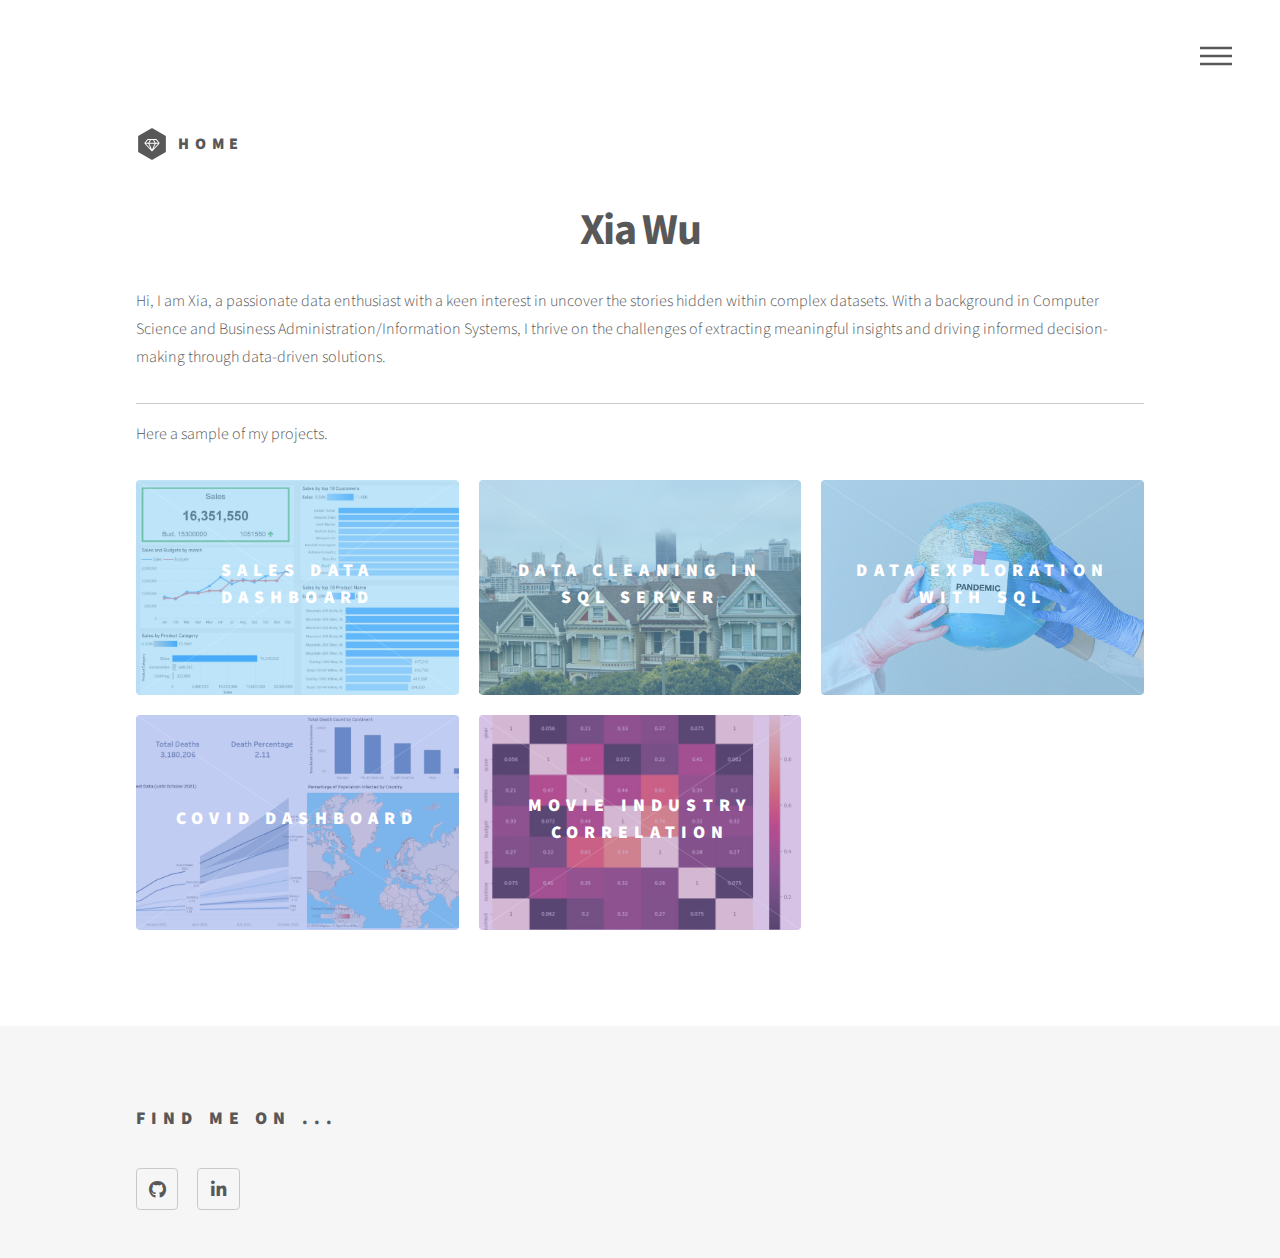
==== index.html @ 7de1173f "Add files via upload" ====
<!DOCTYPE HTML>
<!--
	Phantom by HTML5 UP
	html5up.net | @ajlkn
	Free for personal and commercial use under the CCA 3.0 license (html5up.net/license)
-->
<html>
	<head>
		<title>Xia Wu Portfolio</title>
		<meta charset="utf-8" />
		<meta name="viewport" content="width=device-width, initial-scale=1, user-scalable=no" />
		<link rel="stylesheet" href="assets/css/main.css" />
		<noscript><link rel="stylesheet" href="assets/css/noscript.css" /></noscript>
	</head>
	<body class="is-preload">
		<!-- Wrapper -->
			<div id="wrapper">

				<!-- Header -->
					<header id="header">
						<div class="inner">

							<!-- Logo -->
								<a href="index.html" class="logo">
									<span class="symbol"><img src="images/logo.svg" alt="" /></span><span class="title">Home</span>
								</a>

							<!-- Nav -->
								<nav>
									<ul>
										<li><a href="#menu">Menu</a></li>
									</ul>
								</nav>

						</div>
					</header>

				<!-- Menu -->
					<nav id="menu">
						<h2>Menu</h2>
						<ul>
							<li><a href="index.html">Home</a></li>
							<li><a href="index.html#projects">Portfolio</a></li>
							<li><a href="index.html#footer">Find Me On</a></li>
							<!-- <li><a href="generic.html">Consequat dolor</a></li> -->
							<!-- <li><a href="elements.html">Elements</a></li> -->
						</ul>
					</nav>

				<!-- Main -->
					<div id="main">
						<!-- One -->
						
						<div class="inner">
							<header>
								<style>
								h1 {text-align: center;}
								</style>
								<h1>Xia Wu<br />
								</h1>
								<p>Hi, I am Xia, a passionate data enthusiast with a keen interest in uncover the stories hidden within complex datasets. With a background in Computer Science and Business Administration/Information Systems,  I thrive on the challenges of extracting meaningful insights and driving informed decision-making through data-driven solutions.  </p>
								<hr />
								<p>Here a sample of my projects.</p>
							</header>

							<section id="projects" class="tiles">
								<article class="style2">
									<span class="image">
										<img src="images/sales_dashboard.jpg" alt="" />
									</span>
									<a href="sales_dashboard.html">
										<h2>Sales Data Dashboard</h2>
										<div class="content">
											<p>A sales report, generated using Power BI, provides an overview of sales trends and offers detailed insights into customer and product data.</p>
										</div>
									</a>
								</article>
								<article class="style2">
									<span class="image">
										<img src="images/housing_project.jpg" alt="" />
									</span>
									<a href="https://github.com/wu-wx/PortfolioProjects/blob/4227c22efded23e96f3dbc20e68f4c649e2e8b66/NashvilleHousing_Datacleaning.sql" target="_blank">
										<h2>Data cleaning in SQL Server</h2>
										<div class="content">
											<p>The real estate dataset were cleaned and transformed for further analysis.</p>
										</div>
									</a>
								</article>
								<article class="style2">
									<span class="image">
										<img src="images/covid_data.jpg" alt="" />
									</span>
									<a href="https://github.com/wu-wx/PortfolioProjects/blob/fef6770fe260e925380fd2c5bb869aa5deb1de90/CovidQuery.sql" target="_blank">
										<h2>Data exploration with SQL</h2>
										<div class="content">
											<p>Exploring COVID-19 data sourced from OurWorldInData.org using SQL Server</p>
										</div>
									</a>
								</article>
								<article class="style6">
									<span class="image">
										<img src="images/covid dashboard.jpg" alt="" />
									</span>
									<a href="https://public.tableau.com/shared/WCWQ4P36W?:display_count=n&:origin=viz_share_link" target="_blank">
										<h2>Covid Dashboard</h2>
										<div class="content">
											<p>The COVID-19 dashboard created in Tableau offers comprehensive global and country-specific information on the pandemic.</p>
										</div>
									</a>
								</article>
								<article class="style5">
									<span class="image">
										<img src="images/movie_analysis.jpg" alt="" />
									</span>
									<a href="https://github.com/wu-wx/PortfolioProjects/blob/fef6770fe260e925380fd2c5bb869aa5deb1de90/Movie%20Industry%20Correlation.ipynb" target="_blank">
										<h2>Movie Industry Correlation</h2>
										<div class="content">
											<p>Python was used to analyze movie data and determine the factors that have the greatest impact on gross revenue.</p>
										</div>
									</a>
								</article>
								<!-- <article class="style6">
									<span class="image">
										<img src="images/pic06.jpg" alt="" />
									</span>
									<a href="generic.html">
										<h2>Veroeros</h2>
										<div class="content">
											<p>Sed nisl arcu euismod sit amet nisi lorem etiam dolor veroeros et feugiat.</p>
										</div>
									</a>
								</article> -->
								<!-- <article class="style2">
									<span class="image">
										<img src="images/pic07.jpg" alt="" />
									</span>
									<a href="generic.html">
										<h2>Ipsum</h2>
										<div class="content">
											<p>Sed nisl arcu euismod sit amet nisi lorem etiam dolor veroeros et feugiat.</p>
										</div>
									</a>
								</article>
								<article class="style3">
									<span class="image">
										<img src="images/pic08.jpg" alt="" />
									</span>
									<a href="generic.html">
										<h2>Dolor</h2>
										<div class="content">
											<p>Sed nisl arcu euismod sit amet nisi lorem etiam dolor veroeros et feugiat.</p>
										</div>
									</a>
								</article>
								<article class="style1">
									<span class="image">
										<img src="images/pic09.jpg" alt="" />
									</span>
									<a href="generic.html">
										<h2>Nullam</h2>
										<div class="content">
											<p>Sed nisl arcu euismod sit amet nisi lorem etiam dolor veroeros et feugiat.</p>
										</div>
									</a>
								</article> -->
								<!-- <article class="style5">
									<span class="image">
										<img src="images/pic10.jpg" alt="" />
									</span>
									<a href="generic.html">
										<h2>Ultricies</h2>
										<div class="content">
											<p>Sed nisl arcu euismod sit amet nisi lorem etiam dolor veroeros et feugiat.</p>
										</div>
									</a>
								</article>
								<article class="style6">
									<span class="image">
										<img src="images/pic11.jpg" alt="" />
									</span>
									<a href="generic.html">
										<h2>Dictum</h2>
										<div class="content">
											<p>Sed nisl arcu euismod sit amet nisi lorem etiam dolor veroeros et feugiat.</p>
										</div>
									</a>
								</article>
								<article class="style4">
									<span class="image">
										<img src="images/pic12.jpg" alt="" />
									</span>
									<a href="generic.html">
										<h2>Pretium</h2>
										<div class="content">
											<p>Sed nisl arcu euismod sit amet nisi lorem etiam dolor veroeros et feugiat.</p>
										</div>
									</a>
								</article> -->
							</section>
						</div>
					</div>

				<!-- Footer -->
					<footer id="footer">
						<div class="inner">
						<!-- 	<section>
								<h2>Get in touch</h2>
								<form method="post" action="#">
									<div class="fields">
										<div class="field half">
											<input type="text" name="name" id="name" placeholder="Name" />
										</div>
										<div class="field half">
											<input type="email" name="email" id="email" placeholder="Email" />
										</div>
										<div class="field">
											<textarea name="message" id="message" placeholder="Message"></textarea>
										</div>
									</div>
									<ul class="actions">
										<li><input type="submit" value="Send" class="primary" /></li>
									</ul>
								</form>
							</section> -->
							<section>
								<h2>Find me on ...</h2>
								<ul class="icons">
									<!-- <li><a href="#" class="icon brands style2 fa-twitter"><span class="label">Twitter</span></a></li>
									<li><a href="#" class="icon brands style2 fa-facebook-f"><span class="label">Facebook</span></a></li>
									<li><a href="#" class="icon brands style2 fa-instagram"><span class="label">Instagram</span></a></li>
									<li><a href="#" class="icon brands style2 fa-dribbble"><span class="label">Dribbble</span></a></li> -->
									<li><a href="https://github.com/wu-wx" target="_blank" class="icon brands style2 fa-github"><span class="label">GitHub</span></a></li>
									<li><a href="https://www.linkedin.com/in/xia-wu-xw/" target="_blank" class="icon brands style2 fa-linkedin-in"><span class="label">GitHub</span></a></li>
									<!-- <li><a href="#" class="icon brands style2 fa-500px"><span class="label">500px</span></a></li>
									<li><a href="#" class="icon solid style2 fa-phone"><span class="label">Phone</span></a></li>
									<li><a href="#" class="icon solid style2 fa-envelope"><span class="label">Email</span></a></li> -->
								</ul>
							</section>
							<!-- <ul class="copyright">
								<li>&copy; Untitled. All rights reserved</li><li>Design: <a href="http://html5up.net">HTML5 UP</a></li>
							</ul> -->
						</div>
					</footer>

			</div>

		<!-- Scripts -->
			<script src="assets/js/jquery.min.js"></script>
			<script src="assets/js/browser.min.js"></script>
			<script src="assets/js/breakpoints.min.js"></script>
			<script src="assets/js/util.js"></script>
			<script src="assets/js/main.js"></script>

	</body>
</html>
---- assets/css/main.css ----
@import url(fontawesome-all.min.css);
@import url("https://fonts.googleapis.com/css?family=Source+Sans+Pro:300,700,900");

/*
	Phantom by HTML5 UP
	html5up.net | @ajlkn
	Free for personal and commercial use under the CCA 3.0 license (html5up.net/license)
*/

html, body, div, span, applet, object,
iframe, h1, h2, h3, h4, h5, h6, p, blockquote,
pre, a, abbr, acronym, address, big, cite,
code, del, dfn, em, img, ins, kbd, q, s, samp,
small, strike, strong, sub, sup, tt, var, b,
u, i, center, dl, dt, dd, ol, ul, li, fieldset,
form, label, legend, table, caption, tbody,
tfoot, thead, tr, th, td, article, aside,
canvas, details, embed, figure, figcaption,
footer, header, hgroup, menu, nav, output, ruby,
section, summary, time, mark, audio, video {
	margin: 0;
	padding: 0;
	border: 0;
	font-size: 100%;
	font: inherit;
	vertical-align: baseline;}

article, aside, details, figcaption, figure,
footer, header, hgroup, menu, nav, section {
	display: block;}

body {
	line-height: 1;
}

ol, ul {
	list-style: none;
}

blockquote, q {
	quotes: none;
}

	blockquote:before, blockquote:after, q:before, q:after {
		content: '';
		content: none;
	}

table {
	border-collapse: collapse;
	border-spacing: 0;
}

body {
	-webkit-text-size-adjust: none;
}

mark {
	background-color: transparent;
	color: inherit;
}

input::-moz-focus-inner {
	border: 0;
	padding: 0;
}

input, select, textarea {
	-moz-appearance: none;
	-webkit-appearance: none;
	-ms-appearance: none;
	appearance: none;
}

/* Basic */

	@-ms-viewport {
		width: device-width;
	}

	body {
		-ms-overflow-style: scrollbar;
	}

	@media screen and (max-width: 480px) {

		html, body {
			min-width: 320px;
		}

	}

	html {
		box-sizing: border-box;
	}

	*, *:before, *:after {
		box-sizing: inherit;
	}

	body {
		background: #ffffff;
	}

		body.is-preload *, body.is-preload *:before, body.is-preload *:after {
			-moz-animation: none !important;
			-webkit-animation: none !important;
			-ms-animation: none !important;
			animation: none !important;
			-moz-transition: none !important;
			-webkit-transition: none !important;
			-ms-transition: none !important;
			transition: none !important;
		}

/* Type */

	body, input, select, textarea {
		color: #585858;
		font-family: "Source Sans Pro", Helvetica, sans-serif;
		font-size: 16pt;
		font-weight: 300;
		line-height: 1.75;
	}

		@media screen and (max-width: 1680px) {

			body, input, select, textarea {
				font-size: 14pt;
			}

		}

		@media screen and (max-width: 1280px) {

			body, input, select, textarea {
				font-size: 12pt;
			}

		}

	a {
		-moz-transition: border-bottom-color 0.2s ease, color 0.2s ease;
		-webkit-transition: border-bottom-color 0.2s ease, color 0.2s ease;
		-ms-transition: border-bottom-color 0.2s ease, color 0.2s ease;
		transition: border-bottom-color 0.2s ease, color 0.2s ease;
		text-decoration: none;
		color: #585858;
		border-bottom: dotted 1px rgba(88, 88, 88, 0.5);
	}

		a:hover {
			border-bottom-color: transparent;
			color: #d6737e  !important;/* #f2849e*/
		}

	strong, b {
		font-weight: 900;
	}

	em, i {
		font-style: italic;
	}

	p {
		margin: 0 0 2em 0;
	}

	h1 {
		font-size: 2.75em;
		font-weight: 700;
		line-height: 1.3;
		margin: 0 0 1em 0;
		letter-spacing: -0.035em;
	}

		h1 a {
			color: inherit;
		}

		@media screen and (max-width: 736px) {

			h1 {
				font-size: 2em;
				margin: 0 0 1em 0;
			}

		}

		@media screen and (max-width: 360px) {

			h1 {
				font-size: 1.75em;
			}

		}

	h2, h3, h4, h5, h6 {
		font-weight: 900;
		line-height: 1.5;
		margin: 0 0 2em 0;
		text-transform: uppercase;
		letter-spacing: 0.35em;
	}

		h2 a, h3 a, h4 a, h5 a, h6 a {
			color: inherit;
		}

	h2 {
		font-size: 1.1em;
	}

	h3 {
		font-size: 1em;
	}

	h4 {
		font-size: 0.8em;
	}

	h5 {
		font-size: 0.8em;
	}

	h6 {
		font-size: 0.8em;
	}

	@media screen and (max-width: 980px) {

		h1 br, h2 br, h3 br, h4 br, h5 br, h6 br {
			display: none;
		}

	}

	@media screen and (max-width: 736px) {

		h2 {
			font-size: 1em;
		}

		h3 {
			font-size: 0.8em;
		}

	}

	sub {
		font-size: 0.8em;
		position: relative;
		top: 0.5em;
	}

	sup {
		font-size: 0.8em;
		position: relative;
		top: -0.5em;
	}

	blockquote {
		border-left: solid 4px #c9c9c9;
		font-style: italic;
		margin: 0 0 2em 0;
		padding: 0.5em 0 0.5em 2em;
	}

	code {
		background: rgba(144, 144, 144, 0.075);
		border-radius: 4px;
		border: solid 1px #c9c9c9;
		font-family: "Courier New", monospace;
		font-size: 0.9em;
		margin: 0 0.25em;
		padding: 0.25em 0.65em;
	}

	pre {
		-webkit-overflow-scrolling: touch;
		font-family: "Courier New", monospace;
		font-size: 0.9em;
		margin: 0 0 2em 0;
	}

		pre code {
			display: block;
			line-height: 1.75;
			padding: 1em 1.5em;
			overflow-x: auto;
		}

	hr {
		border: 0;
		border-bottom: solid 1px #c9c9c9;
		margin: 2em 0;
	}

		hr.major {
			margin: 3em 0;
		}

	.align-left {
		text-align: left;
	}

	.align-center {
		text-align: center;
	}

	.align-right {
		text-align: right;
	}

/* Row */

	.row {
		display: flex;
		flex-wrap: wrap;
		box-sizing: border-box;
		align-items: stretch;
	}

		.row > * {
			box-sizing: border-box;
		}

		.row.gtr-uniform > * > :last-child {
			margin-bottom: 0;
		}

		.row.aln-left {
			justify-content: flex-start;
		}

		.row.aln-center {
			justify-content: center;
		}

		.row.aln-right {
			justify-content: flex-end;
		}

		.row.aln-top {
			align-items: flex-start;
		}

		.row.aln-middle {
			align-items: center;
		}

		.row.aln-bottom {
			align-items: flex-end;
		}

		.row > .imp {
			order: -1;
		}

		.row > .col-1 {
			width: 8.33333%;
		}

		.row > .off-1 {
			margin-left: 8.33333%;
		}

		.row > .col-2 {
			width: 16.66667%;
		}

		.row > .off-2 {
			margin-left: 16.66667%;
		}

		.row > .col-3 {
			width: 25%;
		}

		.row > .off-3 {
			margin-left: 25%;
		}

		.row > .col-4 {
			width: 33.33333%;
		}

		.row > .off-4 {
			margin-left: 33.33333%;
		}

		.row > .col-5 {
			width: 41.66667%;
		}

		.row > .off-5 {
			margin-left: 41.66667%;
		}

		.row > .col-6 {
			width: 50%;
		}

		.row > .off-6 {
			margin-left: 50%;
		}

		.row > .col-7 {
			width: 58.33333%;
		}

		.row > .off-7 {
			margin-left: 58.33333%;
		}

		.row > .col-8 {
			width: 66.66667%;
		}

		.row > .off-8 {
			margin-left: 66.66667%;
		}

		.row > .col-9 {
			width: 75%;
		}

		.row > .off-9 {
			margin-left: 75%;
		}

		.row > .col-10 {
			width: 83.33333%;
		}

		.row > .off-10 {
			margin-left: 83.33333%;
		}

		.row > .col-11 {
			width: 91.66667%;
		}

		.row > .off-11 {
			margin-left: 91.66667%;
		}

		.row > .col-12 {
			width: 100%;
		}

		.row > .off-12 {
			margin-left: 100%;
		}

		.row.gtr-0 {
			margin-top: 0;
			margin-left: 0em;
		}

			.row.gtr-0 > * {
				padding: 0 0 0 0em;
			}

			.row.gtr-0.gtr-uniform {
				margin-top: 0em;
			}

				.row.gtr-0.gtr-uniform > * {
					padding-top: 0em;
				}

		.row.gtr-25 {
			margin-top: 0;
			margin-left: -0.5em;
		}

			.row.gtr-25 > * {
				padding: 0 0 0 0.5em;
			}

			.row.gtr-25.gtr-uniform {
				margin-top: -0.5em;
			}

				.row.gtr-25.gtr-uniform > * {
					padding-top: 0.5em;
				}

		.row.gtr-50 {
			margin-top: 0;
			margin-left: -1em;
		}

			.row.gtr-50 > * {
				padding: 0 0 0 1em;
			}

			.row.gtr-50.gtr-uniform {
				margin-top: -1em;
			}

				.row.gtr-50.gtr-uniform > * {
					padding-top: 1em;
				}

		.row {
			margin-top: 0;
			margin-left: -2em;
		}

			.row > * {
				padding: 0 0 0 2em;
			}

			.row.gtr-uniform {
				margin-top: -2em;
			}

				.row.gtr-uniform > * {
					padding-top: 2em;
				}

		.row.gtr-150 {
			margin-top: 0;
			margin-left: -3em;
		}

			.row.gtr-150 > * {
				padding: 0 0 0 3em;
			}

			.row.gtr-150.gtr-uniform {
				margin-top: -3em;
			}

				.row.gtr-150.gtr-uniform > * {
					padding-top: 3em;
				}

		.row.gtr-200 {
			margin-top: 0;
			margin-left: -4em;
		}

			.row.gtr-200 > * {
				padding: 0 0 0 4em;
			}

			.row.gtr-200.gtr-uniform {
				margin-top: -4em;
			}

				.row.gtr-200.gtr-uniform > * {
					padding-top: 4em;
				}

		@media screen and (max-width: 1680px) {

			.row {
				display: flex;
				flex-wrap: wrap;
				box-sizing: border-box;
				align-items: stretch;
			}

				.row > * {
					box-sizing: border-box;
				}

				.row.gtr-uniform > * > :last-child {
					margin-bottom: 0;
				}

				.row.aln-left {
					justify-content: flex-start;
				}

				.row.aln-center {
					justify-content: center;
				}

				.row.aln-right {
					justify-content: flex-end;
				}

				.row.aln-top {
					align-items: flex-start;
				}

				.row.aln-middle {
					align-items: center;
				}

				.row.aln-bottom {
					align-items: flex-end;
				}

				.row > .imp-xlarge {
					order: -1;
				}

				.row > .col-1-xlarge {
					width: 8.33333%;
				}

				.row > .off-1-xlarge {
					margin-left: 8.33333%;
				}

				.row > .col-2-xlarge {
					width: 16.66667%;
				}

				.row > .off-2-xlarge {
					margin-left: 16.66667%;
				}

				.row > .col-3-xlarge {
					width: 25%;
				}

				.row > .off-3-xlarge {
					margin-left: 25%;
				}

				.row > .col-4-xlarge {
					width: 33.33333%;
				}

				.row > .off-4-xlarge {
					margin-left: 33.33333%;
				}

				.row > .col-5-xlarge {
					width: 41.66667%;
				}

				.row > .off-5-xlarge {
					margin-left: 41.66667%;
				}

				.row > .col-6-xlarge {
					width: 50%;
				}

				.row > .off-6-xlarge {
					margin-left: 50%;
				}

				.row > .col-7-xlarge {
					width: 58.33333%;
				}

				.row > .off-7-xlarge {
					margin-left: 58.33333%;
				}

				.row > .col-8-xlarge {
					width: 66.66667%;
				}

				.row > .off-8-xlarge {
					margin-left: 66.66667%;
				}

				.row > .col-9-xlarge {
					width: 75%;
				}

				.row > .off-9-xlarge {
					margin-left: 75%;
				}

				.row > .col-10-xlarge {
					width: 83.33333%;
				}

				.row > .off-10-xlarge {
					margin-left: 83.33333%;
				}

				.row > .col-11-xlarge {
					width: 91.66667%;
				}

				.row > .off-11-xlarge {
					margin-left: 91.66667%;
				}

				.row > .col-12-xlarge {
					width: 100%;
				}

				.row > .off-12-xlarge {
					margin-left: 100%;
				}

				.row.gtr-0 {
					margin-top: 0;
					margin-left: 0em;
				}

					.row.gtr-0 > * {
						padding: 0 0 0 0em;
					}

					.row.gtr-0.gtr-uniform {
						margin-top: 0em;
					}

						.row.gtr-0.gtr-uniform > * {
							padding-top: 0em;
						}

				.row.gtr-25 {
					margin-top: 0;
					margin-left: -0.5em;
				}

					.row.gtr-25 > * {
						padding: 0 0 0 0.5em;
					}

					.row.gtr-25.gtr-uniform {
						margin-top: -0.5em;
					}

						.row.gtr-25.gtr-uniform > * {
							padding-top: 0.5em;
						}

				.row.gtr-50 {
					margin-top: 0;
					margin-left: -1em;
				}

					.row.gtr-50 > * {
						padding: 0 0 0 1em;
					}

					.row.gtr-50.gtr-uniform {
						margin-top: -1em;
					}

						.row.gtr-50.gtr-uniform > * {
							padding-top: 1em;
						}

				.row {
					margin-top: 0;
					margin-left: -2em;
				}

					.row > * {
						padding: 0 0 0 2em;
					}

					.row.gtr-uniform {
						margin-top: -2em;
					}

						.row.gtr-uniform > * {
							padding-top: 2em;
						}

				.row.gtr-150 {
					margin-top: 0;
					margin-left: -3em;
				}

					.row.gtr-150 > * {
						padding: 0 0 0 3em;
					}

					.row.gtr-150.gtr-uniform {
						margin-top: -3em;
					}

						.row.gtr-150.gtr-uniform > * {
							padding-top: 3em;
						}

				.row.gtr-200 {
					margin-top: 0;
					margin-left: -4em;
				}

					.row.gtr-200 > * {
						padding: 0 0 0 4em;
					}

					.row.gtr-200.gtr-uniform {
						margin-top: -4em;
					}

						.row.gtr-200.gtr-uniform > * {
							padding-top: 4em;
						}

		}

		@media screen and (max-width: 1280px) {

			.row {
				display: flex;
				flex-wrap: wrap;
				box-sizing: border-box;
				align-items: stretch;
			}

				.row > * {
					box-sizing: border-box;
				}

				.row.gtr-uniform > * > :last-child {
					margin-bottom: 0;
				}

				.row.aln-left {
					justify-content: flex-start;
				}

				.row.aln-center {
					justify-content: center;
				}

				.row.aln-right {
					justify-content: flex-end;
				}

				.row.aln-top {
					align-items: flex-start;
				}

				.row.aln-middle {
					align-items: center;
				}

				.row.aln-bottom {
					align-items: flex-end;
				}

				.row > .imp-large {
					order: -1;
				}

				.row > .col-1-large {
					width: 8.33333%;
				}

				.row > .off-1-large {
					margin-left: 8.33333%;
				}

				.row > .col-2-large {
					width: 16.66667%;
				}

				.row > .off-2-large {
					margin-left: 16.66667%;
				}

				.row > .col-3-large {
					width: 25%;
				}

				.row > .off-3-large {
					margin-left: 25%;
				}

				.row > .col-4-large {
					width: 33.33333%;
				}

				.row > .off-4-large {
					margin-left: 33.33333%;
				}

				.row > .col-5-large {
					width: 41.66667%;
				}

				.row > .off-5-large {
					margin-left: 41.66667%;
				}

				.row > .col-6-large {
					width: 50%;
				}

				.row > .off-6-large {
					margin-left: 50%;
				}

				.row > .col-7-large {
					width: 58.33333%;
				}

				.row > .off-7-large {
					margin-left: 58.33333%;
				}

				.row > .col-8-large {
					width: 66.66667%;
				}

				.row > .off-8-large {
					margin-left: 66.66667%;
				}

				.row > .col-9-large {
					width: 75%;
				}

				.row > .off-9-large {
					margin-left: 75%;
				}

				.row > .col-10-large {
					width: 83.33333%;
				}

				.row > .off-10-large {
					margin-left: 83.33333%;
				}

				.row > .col-11-large {
					width: 91.66667%;
				}

				.row > .off-11-large {
					margin-left: 91.66667%;
				}

				.row > .col-12-large {
					width: 100%;
				}

				.row > .off-12-large {
					margin-left: 100%;
				}

				.row.gtr-0 {
					margin-top: 0;
					margin-left: 0em;
				}

					.row.gtr-0 > * {
						padding: 0 0 0 0em;
					}

					.row.gtr-0.gtr-uniform {
						margin-top: 0em;
					}

						.row.gtr-0.gtr-uniform > * {
							padding-top: 0em;
						}

				.row.gtr-25 {
					margin-top: 0;
					margin-left: -0.5em;
				}

					.row.gtr-25 > * {
						padding: 0 0 0 0.5em;
					}

					.row.gtr-25.gtr-uniform {
						margin-top: -0.5em;
					}

						.row.gtr-25.gtr-uniform > * {
							padding-top: 0.5em;
						}

				.row.gtr-50 {
					margin-top: 0;
					margin-left: -1em;
				}

					.row.gtr-50 > * {
						padding: 0 0 0 1em;
					}

					.row.gtr-50.gtr-uniform {
						margin-top: -1em;
					}

						.row.gtr-50.gtr-uniform > * {
							padding-top: 1em;
						}

				.row {
					margin-top: 0;
					margin-left: -2em;
				}

					.row > * {
						padding: 0 0 0 2em;
					}

					.row.gtr-uniform {
						margin-top: -2em;
					}

						.row.gtr-uniform > * {
							padding-top: 2em;
						}

				.row.gtr-150 {
					margin-top: 0;
					margin-left: -3em;
				}

					.row.gtr-150 > * {
						padding: 0 0 0 3em;
					}

					.row.gtr-150.gtr-uniform {
						margin-top: -3em;
					}

						.row.gtr-150.gtr-uniform > * {
							padding-top: 3em;
						}

				.row.gtr-200 {
					margin-top: 0;
					margin-left: -4em;
				}

					.row.gtr-200 > * {
						padding: 0 0 0 4em;
					}

					.row.gtr-200.gtr-uniform {
						margin-top: -4em;
					}

						.row.gtr-200.gtr-uniform > * {
							padding-top: 4em;
						}

		}

		@media screen and (max-width: 980px) {

			.row {
				display: flex;
				flex-wrap: wrap;
				box-sizing: border-box;
				align-items: stretch;
			}

				.row > * {
					box-sizing: border-box;
				}

				.row.gtr-uniform > * > :last-child {
					margin-bottom: 0;
				}

				.row.aln-left {
					justify-content: flex-start;
				}

				.row.aln-center {
					justify-content: center;
				}

				.row.aln-right {
					justify-content: flex-end;
				}

				.row.aln-top {
					align-items: flex-start;
				}

				.row.aln-middle {
					align-items: center;
				}

				.row.aln-bottom {
					align-items: flex-end;
				}

				.row > .imp-medium {
					order: -1;
				}

				.row > .col-1-medium {
					width: 8.33333%;
				}

				.row > .off-1-medium {
					margin-left: 8.33333%;
				}

				.row > .col-2-medium {
					width: 16.66667%;
				}

				.row > .off-2-medium {
					margin-left: 16.66667%;
				}

				.row > .col-3-medium {
					width: 25%;
				}

				.row > .off-3-medium {
					margin-left: 25%;
				}

				.row > .col-4-medium {
					width: 33.33333%;
				}

				.row > .off-4-medium {
					margin-left: 33.33333%;
				}

				.row > .col-5-medium {
					width: 41.66667%;
				}

				.row > .off-5-medium {
					margin-left: 41.66667%;
				}

				.row > .col-6-medium {
					width: 50%;
				}

				.row > .off-6-medium {
					margin-left: 50%;
				}

				.row > .col-7-medium {
					width: 58.33333%;
				}

				.row > .off-7-medium {
					margin-left: 58.33333%;
				}

				.row > .col-8-medium {
					width: 66.66667%;
				}

				.row > .off-8-medium {
					margin-left: 66.66667%;
				}

				.row > .col-9-medium {
					width: 75%;
				}

				.row > .off-9-medium {
					margin-left: 75%;
				}

				.row > .col-10-medium {
					width: 83.33333%;
				}

				.row > .off-10-medium {
					margin-left: 83.33333%;
				}

				.row > .col-11-medium {
					width: 91.66667%;
				}

				.row > .off-11-medium {
					margin-left: 91.66667%;
				}

				.row > .col-12-medium {
					width: 100%;
				}

				.row > .off-12-medium {
					margin-left: 100%;
				}

				.row.gtr-0 {
					margin-top: 0;
					margin-left: 0em;
				}

					.row.gtr-0 > * {
						padding: 0 0 0 0em;
					}

					.row.gtr-0.gtr-uniform {
						margin-top: 0em;
					}

						.row.gtr-0.gtr-uniform > * {
							padding-top: 0em;
						}

				.row.gtr-25 {
					margin-top: 0;
					margin-left: -0.375em;
				}

					.row.gtr-25 > * {
						padding: 0 0 0 0.375em;
					}

					.row.gtr-25.gtr-uniform {
						margin-top: -0.375em;
					}

						.row.gtr-25.gtr-uniform > * {
							padding-top: 0.375em;
						}

				.row.gtr-50 {
					margin-top: 0;
					margin-left: -0.75em;
				}

					.row.gtr-50 > * {
						padding: 0 0 0 0.75em;
					}

					.row.gtr-50.gtr-uniform {
						margin-top: -0.75em;
					}

						.row.gtr-50.gtr-uniform > * {
							padding-top: 0.75em;
						}

				.row {
					margin-top: 0;
					margin-left: -1.5em;
				}

					.row > * {
						padding: 0 0 0 1.5em;
					}

					.row.gtr-uniform {
						margin-top: -1.5em;
					}

						.row.gtr-uniform > * {
							padding-top: 1.5em;
						}

				.row.gtr-150 {
					margin-top: 0;
					margin-left: -2.25em;
				}

					.row.gtr-150 > * {
						padding: 0 0 0 2.25em;
					}

					.row.gtr-150.gtr-uniform {
						margin-top: -2.25em;
					}

						.row.gtr-150.gtr-uniform > * {
							padding-top: 2.25em;
						}

				.row.gtr-200 {
					margin-top: 0;
					margin-left: -3em;
				}

					.row.gtr-200 > * {
						padding: 0 0 0 3em;
					}

					.row.gtr-200.gtr-uniform {
						margin-top: -3em;
					}

						.row.gtr-200.gtr-uniform > * {
							padding-top: 3em;
						}

		}

		@media screen and (max-width: 736px) {

			.row {
				display: flex;
				flex-wrap: wrap;
				box-sizing: border-box;
				align-items: stretch;
			}

				.row > * {
					box-sizing: border-box;
				}

				.row.gtr-uniform > * > :last-child {
					margin-bottom: 0;
				}

				.row.aln-left {
					justify-content: flex-start;
				}

				.row.aln-center {
					justify-content: center;
				}

				.row.aln-right {
					justify-content: flex-end;
				}

				.row.aln-top {
					align-items: flex-start;
				}

				.row.aln-middle {
					align-items: center;
				}

				.row.aln-bottom {
					align-items: flex-end;
				}

				.row > .imp-small {
					order: -1;
				}

				.row > .col-1-small {
					width: 8.33333%;
				}

				.row > .off-1-small {
					margin-left: 8.33333%;
				}

				.row > .col-2-small {
					width: 16.66667%;
				}

				.row > .off-2-small {
					margin-left: 16.66667%;
				}

				.row > .col-3-small {
					width: 25%;
				}

				.row > .off-3-small {
					margin-left: 25%;
				}

				.row > .col-4-small {
					width: 33.33333%;
				}

				.row > .off-4-small {
					margin-left: 33.33333%;
				}

				.row > .col-5-small {
					width: 41.66667%;
				}

				.row > .off-5-small {
					margin-left: 41.66667%;
				}

				.row > .col-6-small {
					width: 50%;
				}

				.row > .off-6-small {
					margin-left: 50%;
				}

				.row > .col-7-small {
					width: 58.33333%;
				}

				.row > .off-7-small {
					margin-left: 58.33333%;
				}

				.row > .col-8-small {
					width: 66.66667%;
				}

				.row > .off-8-small {
					margin-left: 66.66667%;
				}

				.row > .col-9-small {
					width: 75%;
				}

				.row > .off-9-small {
					margin-left: 75%;
				}

				.row > .col-10-small {
					width: 83.33333%;
				}

				.row > .off-10-small {
					margin-left: 83.33333%;
				}

				.row > .col-11-small {
					width: 91.66667%;
				}

				.row > .off-11-small {
					margin-left: 91.66667%;
				}

				.row > .col-12-small {
					width: 100%;
				}

				.row > .off-12-small {
					margin-left: 100%;
				}

				.row.gtr-0 {
					margin-top: 0;
					margin-left: 0em;
				}

					.row.gtr-0 > * {
						padding: 0 0 0 0em;
					}

					.row.gtr-0.gtr-uniform {
						margin-top: 0em;
					}

						.row.gtr-0.gtr-uniform > * {
							padding-top: 0em;
						}

				.row.gtr-25 {
					margin-top: 0;
					margin-left: -0.25em;
				}

					.row.gtr-25 > * {
						padding: 0 0 0 0.25em;
					}

					.row.gtr-25.gtr-uniform {
						margin-top: -0.25em;
					}

						.row.gtr-25.gtr-uniform > * {
							padding-top: 0.25em;
						}

				.row.gtr-50 {
					margin-top: 0;
					margin-left: -0.5em;
				}

					.row.gtr-50 > * {
						padding: 0 0 0 0.5em;
					}

					.row.gtr-50.gtr-uniform {
						margin-top: -0.5em;
					}

						.row.gtr-50.gtr-uniform > * {
							padding-top: 0.5em;
						}

				.row {
					margin-top: 0;
					margin-left: -1em;
				}

					.row > * {
						padding: 0 0 0 1em;
					}

					.row.gtr-uniform {
						margin-top: -1em;
					}

						.row.gtr-uniform > * {
							padding-top: 1em;
						}

				.row.gtr-150 {
					margin-top: 0;
					margin-left: -1.5em;
				}

					.row.gtr-150 > * {
						padding: 0 0 0 1.5em;
					}

					.row.gtr-150.gtr-uniform {
						margin-top: -1.5em;
					}

						.row.gtr-150.gtr-uniform > * {
							padding-top: 1.5em;
						}

				.row.gtr-200 {
					margin-top: 0;
					margin-left: -2em;
				}

					.row.gtr-200 > * {
						padding: 0 0 0 2em;
					}

					.row.gtr-200.gtr-uniform {
						margin-top: -2em;
					}

						.row.gtr-200.gtr-uniform > * {
							padding-top: 2em;
						}

		}

		@media screen and (max-width: 480px) {

			.row {
				display: flex;
				flex-wrap: wrap;
				box-sizing: border-box;
				align-items: stretch;
			}

				.row > * {
					box-sizing: border-box;
				}

				.row.gtr-uniform > * > :last-child {
					margin-bottom: 0;
				}

				.row.aln-left {
					justify-content: flex-start;
				}

				.row.aln-center {
					justify-content: center;
				}

				.row.aln-right {
					justify-content: flex-end;
				}

				.row.aln-top {
					align-items: flex-start;
				}

				.row.aln-middle {
					align-items: center;
				}

				.row.aln-bottom {
					align-items: flex-end;
				}

				.row > .imp-xsmall {
					order: -1;
				}

				.row > .col-1-xsmall {
					width: 8.33333%;
				}

				.row > .off-1-xsmall {
					margin-left: 8.33333%;
				}

				.row > .col-2-xsmall {
					width: 16.66667%;
				}

				.row > .off-2-xsmall {
					margin-left: 16.66667%;
				}

				.row > .col-3-xsmall {
					width: 25%;
				}

				.row > .off-3-xsmall {
					margin-left: 25%;
				}

				.row > .col-4-xsmall {
					width: 33.33333%;
				}

				.row > .off-4-xsmall {
					margin-left: 33.33333%;
				}

				.row > .col-5-xsmall {
					width: 41.66667%;
				}

				.row > .off-5-xsmall {
					margin-left: 41.66667%;
				}

				.row > .col-6-xsmall {
					width: 50%;
				}

				.row > .off-6-xsmall {
					margin-left: 50%;
				}

				.row > .col-7-xsmall {
					width: 58.33333%;
				}

				.row > .off-7-xsmall {
					margin-left: 58.33333%;
				}

				.row > .col-8-xsmall {
					width: 66.66667%;
				}

				.row > .off-8-xsmall {
					margin-left: 66.66667%;
				}

				.row > .col-9-xsmall {
					width: 75%;
				}

				.row > .off-9-xsmall {
					margin-left: 75%;
				}

				.row > .col-10-xsmall {
					width: 83.33333%;
				}

				.row > .off-10-xsmall {
					margin-left: 83.33333%;
				}

				.row > .col-11-xsmall {
					width: 91.66667%;
				}

				.row > .off-11-xsmall {
					margin-left: 91.66667%;
				}

				.row > .col-12-xsmall {
					width: 100%;
				}

				.row > .off-12-xsmall {
					margin-left: 100%;
				}

				.row.gtr-0 {
					margin-top: 0;
					margin-left: 0em;
				}

					.row.gtr-0 > * {
						padding: 0 0 0 0em;
					}

					.row.gtr-0.gtr-uniform {
						margin-top: 0em;
					}

						.row.gtr-0.gtr-uniform > * {
							padding-top: 0em;
						}

				.row.gtr-25 {
					margin-top: 0;
					margin-left: -0.25em;
				}

					.row.gtr-25 > * {
						padding: 0 0 0 0.25em;
					}

					.row.gtr-25.gtr-uniform {
						margin-top: -0.25em;
					}

						.row.gtr-25.gtr-uniform > * {
							padding-top: 0.25em;
						}

				.row.gtr-50 {
					margin-top: 0;
					margin-left: -0.5em;
				}

					.row.gtr-50 > * {
						padding: 0 0 0 0.5em;
					}

					.row.gtr-50.gtr-uniform {
						margin-top: -0.5em;
					}

						.row.gtr-50.gtr-uniform > * {
							padding-top: 0.5em;
						}

				.row {
					margin-top: 0;
					margin-left: -1em;
				}

					.row > * {
						padding: 0 0 0 1em;
					}

					.row.gtr-uniform {
						margin-top: -1em;
					}

						.row.gtr-uniform > * {
							padding-top: 1em;
						}

				.row.gtr-150 {
					margin-top: 0;
					margin-left: -1.5em;
				}

					.row.gtr-150 > * {
						padding: 0 0 0 1.5em;
					}

					.row.gtr-150.gtr-uniform {
						margin-top: -1.5em;
					}

						.row.gtr-150.gtr-uniform > * {
							padding-top: 1.5em;
						}

				.row.gtr-200 {
					margin-top: 0;
					margin-left: -2em;
				}

					.row.gtr-200 > * {
						padding: 0 0 0 2em;
					}

					.row.gtr-200.gtr-uniform {
						margin-top: -2em;
					}

						.row.gtr-200.gtr-uniform > * {
							padding-top: 2em;
						}

		}

/* Section/Article */

	section.special, article.special {
		text-align: center;
	}

	header p {
		margin-top: -1em;
	}

	@media screen and (max-width: 736px) {

		header p {
			margin-top: 0;
		}

	}

/* Icon */

	.icon {
		text-decoration: none;
		border-bottom: none;
		position: relative;
	}

		.icon:before {
			-moz-osx-font-smoothing: grayscale;
			-webkit-font-smoothing: antialiased;
			display: inline-block;
			font-style: normal;
			font-variant: normal;
			text-rendering: auto;
			line-height: 1;
			text-transform: none !important;
			font-family: 'Font Awesome 5 Free';
			font-weight: 400;
		}

		.icon > .label {
			display: none;
		}

		.icon:before {
			line-height: inherit;
		}

		.icon.solid:before {
			font-weight: 900;
		}

		.icon.brands:before {
			font-family: 'Font Awesome 5 Brands';
		}

		.icon.style2 {
			-moz-transition: background-color 0.2s ease-in-out, color 0.2s ease-in-out, border-color 0.2s ease-in-out;
			-webkit-transition: background-color 0.2s ease-in-out, color 0.2s ease-in-out, border-color 0.2s ease-in-out;
			-ms-transition: background-color 0.2s ease-in-out, color 0.2s ease-in-out, border-color 0.2s ease-in-out;
			transition: background-color 0.2s ease-in-out, color 0.2s ease-in-out, border-color 0.2s ease-in-out;
			background-color: transparent;
			border: solid 1px #c9c9c9;
			border-radius: 4px;
			width: 2.65em;
			height: 2.65em;
			display: inline-block;
			text-align: center;
			line-height: 2.65em;
			color: inherit;
		}

			.icon.style2:before {
				font-size: 1.1em;
			}

			.icon.style2:hover {
				color: #d6737e; /* #f2849e;*/
				border-color: #d6737e; /* #f2849e;*/
			}

			.icon.style2:active {
				background-color: rgba(242, 132, 158, 0.1);
			}

/* List */

	ol {
		list-style: decimal;
		margin: 0 0 2em 0;
		padding-left: 1.25em;
	}

		ol li {
			padding-left: 0.25em;
		}

	ul {
		list-style: disc;
		margin: 0 0 2em 0;
		padding-left: 1em;
	}

		ul li {
			padding-left: 0.5em;
		}

		ul.alt {
			list-style: none;
			padding-left: 0;
		}

			ul.alt li {
				border-top: solid 1px #c9c9c9;
				padding: 0.5em 0;
			}

				ul.alt li:first-child {
					border-top: 0;
					padding-top: 0;
				}

	dl {
		margin: 0 0 2em 0;
	}

		dl dt {
			display: block;
			font-weight: 900;
			margin: 0 0 1em 0;
		}

		dl dd {
			margin-left: 2em;
		}

/* Actions */

	ul.actions {
		display: -moz-flex;
		display: -webkit-flex;
		display: -ms-flex;
		display: flex;
		cursor: default;
		list-style: none;
		margin-left: -1em;
		padding-left: 0;
	}

		ul.actions li {
			padding: 0 0 0 1em;
			vertical-align: middle;
		}

		ul.actions.special {
			-moz-justify-content: center;
			-webkit-justify-content: center;
			-ms-justify-content: center;
			justify-content: center;
			width: 100%;
			margin-left: 0;
		}

			ul.actions.special li:first-child {
				padding-left: 0;
			}

		ul.actions.stacked {
			-moz-flex-direction: column;
			-webkit-flex-direction: column;
			-ms-flex-direction: column;
			flex-direction: column;
			margin-left: 0;
		}

			ul.actions.stacked li {
				padding: 1.3em 0 0 0;
			}

				ul.actions.stacked li:first-child {
					padding-top: 0;
				}

		ul.actions.fit {
			width: calc(100% + 1em);
		}

			ul.actions.fit li {
				-moz-flex-grow: 1;
				-webkit-flex-grow: 1;
				-ms-flex-grow: 1;
				flex-grow: 1;
				-moz-flex-shrink: 1;
				-webkit-flex-shrink: 1;
				-ms-flex-shrink: 1;
				flex-shrink: 1;
				width: 100%;
			}

				ul.actions.fit li > * {
					width: 100%;
				}

			ul.actions.fit.stacked {
				width: 100%;
			}

		@media screen and (max-width: 480px) {

			ul.actions:not(.fixed) {
				-moz-flex-direction: column;
				-webkit-flex-direction: column;
				-ms-flex-direction: column;
				flex-direction: column;
				margin-left: 0;
				width: 100% !important;
			}

				ul.actions:not(.fixed) li {
					-moz-flex-grow: 1;
					-webkit-flex-grow: 1;
					-ms-flex-grow: 1;
					flex-grow: 1;
					-moz-flex-shrink: 1;
					-webkit-flex-shrink: 1;
					-ms-flex-shrink: 1;
					flex-shrink: 1;
					padding: 1em 0 0 0;
					text-align: center;
					width: 100%;
				}

					ul.actions:not(.fixed) li > * {
						width: 100%;
					}

					ul.actions:not(.fixed) li:first-child {
						padding-top: 0;
					}

					ul.actions:not(.fixed) li input[type="submit"],
					ul.actions:not(.fixed) li input[type="reset"],
					ul.actions:not(.fixed) li input[type="button"],
					ul.actions:not(.fixed) li button,
					ul.actions:not(.fixed) li .button {
						width: 100%;
					}

						ul.actions:not(.fixed) li input[type="submit"].icon:before,
						ul.actions:not(.fixed) li input[type="reset"].icon:before,
						ul.actions:not(.fixed) li input[type="button"].icon:before,
						ul.actions:not(.fixed) li button.icon:before,
						ul.actions:not(.fixed) li .button.icon:before {
							margin-left: -0.5rem;
						}

		}

/* Icons */

	ul.icons {
		cursor: default;
		list-style: none;
		padding-left: 0;
		margin: -1em 0 2em -1em;
	}

		ul.icons li {
			display: inline-block;
			padding: 1em 0 0 1em;
		}

/* Form */

	form {
		margin: 0 0 2em 0;
		overflow-x: hidden;
	}

		form > :last-child {
			margin-bottom: 0;
		}

		form > .fields {
			display: -moz-flex;
			display: -webkit-flex;
			display: -ms-flex;
			display: flex;
			-moz-flex-wrap: wrap;
			-webkit-flex-wrap: wrap;
			-ms-flex-wrap: wrap;
			flex-wrap: wrap;
			width: calc(100% + 3em);
			margin: -1.5em 0 2em -1.5em;
		}

			form > .fields > .field {
				-moz-flex-grow: 0;
				-webkit-flex-grow: 0;
				-ms-flex-grow: 0;
				flex-grow: 0;
				-moz-flex-shrink: 0;
				-webkit-flex-shrink: 0;
				-ms-flex-shrink: 0;
				flex-shrink: 0;
				padding: 1.5em 0 0 1.5em;
				width: calc(100% - 1.5em);
			}

				form > .fields > .field.half {
					width: calc(50% - 0.75em);
				}

				form > .fields > .field.third {
					width: calc(100%/3 - 0.5em);
				}

				form > .fields > .field.quarter {
					width: calc(25% - 0.375em);
				}

		@media screen and (max-width: 480px) {

			form > .fields {
				width: calc(100% + 3em);
				margin: -1.5em 0 2em -1.5em;
			}

				form > .fields > .field {
					padding: 1.5em 0 0 1.5em;
					width: calc(100% - 1.5em);
				}

					form > .fields > .field.half {
						width: calc(100% - 1.5em);
					}

					form > .fields > .field.third {
						width: calc(100% - 1.5em);
					}

					form > .fields > .field.quarter {
						width: calc(100% - 1.5em);
					}

		}

	label {
		display: block;
		font-size: 0.9em;
		font-weight: 900;
		margin: 0 0 1em 0;
	}

	input[type="text"],
	input[type="password"],
	input[type="email"],
	input[type="tel"],
	select,
	textarea {
		-moz-appearance: none;
		-webkit-appearance: none;
		-ms-appearance: none;
		appearance: none;
		background-color: transparent;
		border: none;
		border-radius: 0;
		border-bottom: solid 1px #c9c9c9;
		color: inherit;
		display: block;
		outline: 0;
		padding: 0;
		text-decoration: none;
		width: 100%;
	}

		input[type="text"]:invalid,
		input[type="password"]:invalid,
		input[type="email"]:invalid,
		input[type="tel"]:invalid,
		select:invalid,
		textarea:invalid {
			box-shadow: none;
		}

		input[type="text"]:focus,
		input[type="password"]:focus,
		input[type="email"]:focus,
		input[type="tel"]:focus,
		select:focus,
		textarea:focus {
			border-bottom-color:#d6737e; /* #f2849e*/
			box-shadow: inset 0 -1px 0 0 #d6737e;/*#f2849e;*/
		}

	select {
		background-image: url("data:image/svg+xml;charset=utf8,%3Csvg xmlns='http://www.w3.org/2000/svg' width='40' height='40' preserveAspectRatio='none' viewBox='0 0 40 40'%3E%3Cpath d='M9.4,12.3l10.4,10.4l10.4-10.4c0.2-0.2,0.5-0.4,0.9-0.4c0.3,0,0.6,0.1,0.9,0.4l3.3,3.3c0.2,0.2,0.4,0.5,0.4,0.9 c0,0.4-0.1,0.6-0.4,0.9L20.7,31.9c-0.2,0.2-0.5,0.4-0.9,0.4c-0.3,0-0.6-0.1-0.9-0.4L4.3,17.3c-0.2-0.2-0.4-0.5-0.4-0.9 c0-0.4,0.1-0.6,0.4-0.9l3.3-3.3c0.2-0.2,0.5-0.4,0.9-0.4S9.1,12.1,9.4,12.3z' fill='%23c9c9c9' /%3E%3C/svg%3E");
		background-size: 1.25rem;
		background-repeat: no-repeat;
		background-position: calc(100% - 1rem) center;
		height: 3em;
		padding-right: 3em;
		text-overflow: ellipsis;
	}

		select option {
			background: #ffffff;
		}

		select:focus::-ms-value {
			background-color: transparent;
		}

		select::-ms-expand {
			display: none;
		}

	input[type="text"],
	input[type="password"],
	input[type="email"],
	select {
		height: 3em;
	}

	textarea {
		padding: 0;
		min-height: 3.75em;
	}

	input[type="checkbox"],
	input[type="radio"] {
		-moz-appearance: none;
		-webkit-appearance: none;
		-ms-appearance: none;
		appearance: none;
		display: block;
		float: left;
		margin-right: -2em;
		opacity: 0;
		width: 1em;
		z-index: -1;
	}

		input[type="checkbox"] + label,
		input[type="radio"] + label {
			text-decoration: none;
			color: #585858;
			cursor: pointer;
			display: inline-block;
			font-size: 1em;
			font-weight: 300;
			padding-left: 2.55em;
			padding-right: 0.75em;
			position: relative;
		}

			input[type="checkbox"] + label:before,
			input[type="radio"] + label:before {
				-moz-osx-font-smoothing: grayscale;
				-webkit-font-smoothing: antialiased;
				display: inline-block;
				font-style: normal;
				font-variant: normal;
				text-rendering: auto;
				line-height: 1;
				text-transform: none !important;
				font-family: 'Font Awesome 5 Free';
				font-weight: 900;
			}

			input[type="checkbox"] + label:before,
			input[type="radio"] + label:before {
				border-radius: 4px;
				border: solid 1px #c9c9c9;
				content: '';
				display: inline-block;
				font-size: 0.8em;
				height: 2.25em;
				left: 0;
				line-height: 2.25em;
				position: absolute;
				text-align: center;
				top: 0;
				width: 2.25em;
			}

		input[type="checkbox"]:checked + label:before,
		input[type="radio"]:checked + label:before {
			background: #585858;
			border-color: #585858;
			color: #ffffff;
			content: '\f00c';
		}

		input[type="checkbox"]:focus + label:before,
		input[type="radio"]:focus + label:before {
			border-color: #d6737e; /* #f2849e;*/
			box-shadow: 0 0 0 1px #d6737e; /*#f2849e;*/
		}

	input[type="checkbox"] + label:before {
		border-radius: 4px;
	}

	input[type="radio"] + label:before {
		border-radius: 100%;
	}

/* Box */

	.box {
		border-radius: 4px;
		border: solid 1px #c9c9c9;
		margin-bottom: 2em;
		padding: 1.5em;
	}

		.box > :last-child,
		.box > :last-child > :last-child,
		.box > :last-child > :last-child > :last-child {
			margin-bottom: 0;
		}

		.box.alt {
			border: 0;
			border-radius: 0;
			padding: 0;
		}

/* Image */

	.image {
		border-radius: 4px;
		border: 0;
		display: inline-block;
		position: relative;
	}

		.image img {
			border-radius: 4px;
			display: block;
		}

		.image.left, .image.right {
			max-width: 40%;
		}

			.image.left img, .image.right img {
				width: 100%;
			}

		.image.left {
			float: left;
			padding: 0 1.5em 1em 0;
			top: 0.25em;
		}

		.image.right {
			float: right;
			padding: 0 0 1em 1.5em;
			top: 0.25em;
		}

		.image.fit {
			display: block;
			margin: 0 0 2em 0;
			width: 100%;
		}

			.image.fit img {
				width: 100%;
			}

		.image.main {
			display: block;
			margin: 0 0 3em 0;
			width: 100%;
		}

			.image.main img {
				width: 100%;
			}

			@media screen and (max-width: 736px) {

				.image.main {
					margin: 0 0 2em 0;
				}

			}

/* Table */

	.table-wrapper {
		-webkit-overflow-scrolling: touch;
		overflow-x: auto;
	}

	table {
		margin: 0 0 2em 0;
		width: 100%;
	}

		table tbody tr {
			border: solid 1px #c9c9c9;
			border-left: 0;
			border-right: 0;
		}

			table tbody tr:nth-child(2n + 1) {
				background-color: rgba(144, 144, 144, 0.075);
			}

		table td {
			padding: 0.75em 0.75em;
		}

		table th {
			font-size: 0.9em;
			font-weight: 900;
			padding: 0 0.75em 0.75em 0.75em;
			text-align: left;
		}

		table thead {
			border-bottom: solid 2px #c9c9c9;
		}

		table tfoot {
			border-top: solid 2px #c9c9c9;
		}

		table.alt {
			border-collapse: separate;
		}

			table.alt tbody tr td {
				border: solid 1px #c9c9c9;
				border-left-width: 0;
				border-top-width: 0;
			}

				table.alt tbody tr td:first-child {
					border-left-width: 1px;
				}

			table.alt tbody tr:first-child td {
				border-top-width: 1px;
			}

			table.alt thead {
				border-bottom: 0;
			}

			table.alt tfoot {
				border-top: 0;
			}

/* Button */

	input[type="submit"],
	input[type="reset"],
	input[type="button"],
	button,
	.button {
		-moz-appearance: none;
		-webkit-appearance: none;
		-ms-appearance: none;
		appearance: none;
		-moz-transition: background-color 0.2s ease-in-out, color 0.2s ease-in-out, box-shadow 0.2s ease-in-out;
		-webkit-transition: background-color 0.2s ease-in-out, color 0.2s ease-in-out, box-shadow 0.2s ease-in-out;
		-ms-transition: background-color 0.2s ease-in-out, color 0.2s ease-in-out, box-shadow 0.2s ease-in-out;
		transition: background-color 0.2s ease-in-out, color 0.2s ease-in-out, box-shadow 0.2s ease-in-out;
		background-color: transparent;
		border-radius: 4px;
		border: 0;
		box-shadow: inset 0 0 0 2px #585858;
		color: #585858 !important;
		cursor: pointer;
		display: inline-block;
		font-size: 0.8em;
		font-weight: 900;
		height: 3.5em;
		letter-spacing: 0.35em;
		line-height: 3.45em;
		overflow: hidden;
		padding: 0 1.25em 0 1.6em;
		text-align: center;
		text-decoration: none;
		text-overflow: ellipsis;
		text-transform: uppercase;
		white-space: nowrap;
	}

		input[type="submit"].icon:before,
		input[type="reset"].icon:before,
		input[type="button"].icon:before,
		button.icon:before,
		.button.icon:before {
			margin-right: 0.5em;
		}

		input[type="submit"].fit,
		input[type="reset"].fit,
		input[type="button"].fit,
		button.fit,
		.button.fit {
			width: 100%;
		}

		input[type="submit"]:hover,
		input[type="reset"]:hover,
		input[type="button"]:hover,
		button:hover,
		.button:hover {
			color: #d6737e  !important;/*#f2849e*/
			box-shadow: inset 0 0 0 2px #d6737e; /*#f2849e;*/
		}

		input[type="submit"]:active,
		input[type="reset"]:active,
		input[type="button"]:active,
		button:active,
		.button:active {
			background-color: rgba(242, 132, 158, 0.1);
		}

		input[type="submit"].small,
		input[type="reset"].small,
		input[type="button"].small,
		button.small,
		.button.small {
			font-size: 0.6em;
		}

		input[type="submit"].large,
		input[type="reset"].large,
		input[type="button"].large,
		button.large,
		.button.large {
			font-size: 1em;
		}

		input[type="submit"].primary,
		input[type="reset"].primary,
		input[type="button"].primary,
		button.primary,
		.button.primary {
			box-shadow: none;
			background-color: #585858;
			color: #ffffff !important;
		}

			input[type="submit"].primary:hover,
			input[type="reset"].primary:hover,
			input[type="button"].primary:hover,
			button.primary:hover,
			.button.primary:hover {
				background-color: #d6737e; /* #f2849e;*/
			}

			input[type="submit"].primary:active,
			input[type="reset"].primary:active,
			input[type="button"].primary:active,
			button.primary:active,
			.button.primary:active {
				background-color: #d85464/* #ee5f81;*/
			}

		input[type="submit"].disabled, input[type="submit"]:disabled,
		input[type="reset"].disabled,
		input[type="reset"]:disabled,
		input[type="button"].disabled,
		input[type="button"]:disabled,
		button.disabled,
		button:disabled,
		.button.disabled,
		.button:disabled {
			pointer-events: none;
			opacity: 0.25;
		}

/* Tiles */

	.tiles {
		display: -moz-flex;
		display: -webkit-flex;
		display: -ms-flex;
		display: flex;
		-moz-flex-wrap: wrap;
		-webkit-flex-wrap: wrap;
		-ms-flex-wrap: wrap;
		flex-wrap: wrap;
		position: relative;
		margin: -2.5em 0 0 -2.5em;
	}

		.tiles article {
			-moz-transition: -moz-transform 0.5s ease, opacity 0.5s ease;
			-webkit-transition: -webkit-transform 0.5s ease, opacity 0.5s ease;
			-ms-transition: -ms-transform 0.5s ease, opacity 0.5s ease;
			transition: transform 0.5s ease, opacity 0.5s ease;
			position: relative;
			width: calc(33.33333% - 2.5em);
			margin: 2.5em 0 0 2.5em;
		}

			.tiles article > .image {
				-moz-transition: -moz-transform 0.5s ease;
				-webkit-transition: -webkit-transform 0.5s ease;
				-ms-transition: -ms-transform 0.5s ease;
				transition: transform 0.5s ease;
				position: relative;
				display: block;
				width: 100%;
				border-radius: 4px;
				overflow: hidden;
			}

				.tiles article > .image img {
					display: block;
					width: 100%;
				}

				.tiles article > .image:before {
					pointer-events: none;
					-moz-transition: background-color 0.5s ease, opacity 0.5s ease;
					-webkit-transition: background-color 0.5s ease, opacity 0.5s ease;
					-ms-transition: background-color 0.5s ease, opacity 0.5s ease;
					transition: background-color 0.5s ease, opacity 0.5s ease;
					content: '';
					display: block;
					position: absolute;
					top: 0;
					left: 0;
					width: 100%;
					height: 100%;
					opacity: 1.0;
					z-index: 1;
					opacity: 0.8;
				}

				.tiles article > .image:after {
					pointer-events: none;
					-moz-transition: opacity 0.5s ease;
					-webkit-transition: opacity 0.5s ease;
					-ms-transition: opacity 0.5s ease;
					transition: opacity 0.5s ease;
					content: '';
					display: block;
					position: absolute;
					top: 0;
					left: 0;
					width: 100%;
					height: 100%;
					background-image: url("data:image/svg+xml;charset=utf8,%3Csvg xmlns='http://www.w3.org/2000/svg' width='100' height='100' viewBox='0 0 100 100' preserveAspectRatio='none'%3E%3Cstyle%3Eline %7B stroke-width: 0.25px%3B stroke: %23ffffff%3B %7D%3C/style%3E%3Cline x1='0' y1='0' x2='100' y2='100' /%3E%3Cline x1='100' y1='0' x2='0' y2='100' /%3E%3C/svg%3E");
					background-position: center;
					background-repeat: no-repeat;
					background-size: 100% 100%;
					opacity: 0.25;
					z-index: 2;
				}

			.tiles article > a {
				display: -moz-flex;
				display: -webkit-flex;
				display: -ms-flex;
				display: flex;
				-moz-flex-direction: column;
				-webkit-flex-direction: column;
				-ms-flex-direction: column;
				flex-direction: column;
				-moz-align-items: center;
				-webkit-align-items: center;
				-ms-align-items: center;
				align-items: center;
				-moz-justify-content: center;
				-webkit-justify-content: center;
				-ms-justify-content: center;
				justify-content: center;
				-moz-transition: background-color 0.5s ease, -moz-transform 0.5s ease;
				-webkit-transition: background-color 0.5s ease, -webkit-transform 0.5s ease;
				-ms-transition: background-color 0.5s ease, -ms-transform 0.5s ease;
				transition: background-color 0.5s ease, transform 0.5s ease;
				position: absolute;
				top: 0;
				left: 0;
				width: 100%;
				height: 100%;
				padding: 1em;
				border-radius: 4px;
				border-bottom: 0;
				color: #ffffff;
				text-align: center;
				text-decoration: none;
				z-index: 3;
			}

				.tiles article > a > :last-child {
					margin: 0;
				}

				.tiles article > a:hover {
					color: #ffffff !important;
				}

				.tiles article > a h2 {
					margin: 0;
				}

				.tiles article > a .content {
					-moz-transition: max-height 0.5s ease, opacity 0.5s ease;
					-webkit-transition: max-height 0.5s ease, opacity 0.5s ease;
					-ms-transition: max-height 0.5s ease, opacity 0.5s ease;
					transition: max-height 0.5s ease, opacity 0.5s ease;
					width: 100%;
					max-height: 0;
					line-height: 1.5;
					margin-top: 0.35em;
					opacity: 0;
				}

					.tiles article > a .content > :last-child {
						margin-bottom: 0;
					}

			.tiles article.style1 > .image:before {
				background-color: #f2849e;
				opacity: 0.5;
			}

			.tiles article.style2 > .image:before {
				background-color: #7ecaf6;
				opacity: 0.5;
			}

			.tiles article.style3 > .image:before {
				background-color: #7bd0c1;
				opacity: 0.5;
			}

			.tiles article.style4 > .image:before {
				background-color: #c75b9b;
				opacity: 0.5;
			}

			.tiles article.style5 > .image:before {
				background-color: #ae85ca;
				opacity: 0.5;
			}

			.tiles article.style6 > .image:before {
				background-color: #8499e7;
				opacity: 0.5;
			}

			body:not(.is-touch) .tiles article:hover > .image {
				-moz-transform: scale(1.1);
				-webkit-transform: scale(1.1);
				-ms-transform: scale(1.1);
				transform: scale(1.1);
			}

				body:not(.is-touch) .tiles article:hover > .image:before {
					background-color:#333333;
					opacity: 0,35;
				}

				body:not(.is-touch) .tiles article:hover > .image:after {
					opacity: 0;
				}

			body:not(.is-touch) .tiles article:hover .content {
				max-height: 15em;
				opacity: 1;
			}

		* + .tiles {
			margin-top: 2em;
		}

		body.is-preload .tiles article {
			-moz-transform: scale(0.9);
			-webkit-transform: scale(0.9);
			-ms-transform: scale(0.9);
			transform: scale(0.9);
			opacity: 0;
		}

		body.is-touch .tiles article .content {
			max-height: 15em;
			opacity: 1;
		}

		@media screen and (max-width: 1280px) {

			.tiles {
				margin: -1.25em 0 0 -1.25em;
			}

				.tiles article {
					width: calc(33.33333% - 1.25em);
					margin: 1.25em 0 0 1.25em;
				}

		}

		@media screen and (max-width: 980px) {

			.tiles {
				margin: -2.5em 0 0 -2.5em;
			}

				.tiles article {
					width: calc(50% - 2.5em);
					margin: 2.5em 0 0 2.5em;
				}

		}

		@media screen and (max-width: 736px) {

			.tiles {
				margin: -1.25em 0 0 -1.25em;
			}

				.tiles article {
					width: calc(50% - 1.25em);
					margin: 1.25em 0 0 1.25em;
				}

					.tiles article:hover > .image {
						-moz-transform: scale(1.0);
						-webkit-transform: scale(1.0);
						-ms-transform: scale(1.0);
						transform: scale(1.0);
					}

		}

		@media screen and (max-width: 480px) {

			.tiles {
				margin: 0;
			}

				.tiles article {
					width: 100%;
					margin: 1.25em 0 0 0;
				}

		}

/* Header */

	#header {
		padding: 8em 0 0.1em 0 ;
	}

		#header .logo {
			display: block;
			border-bottom: 0;
			color: inherit;
			font-weight: 900;
			letter-spacing: 0.35em;
			margin: 0 0 2.5em 0;
			text-decoration: none;
			text-transform: uppercase;
			display: inline-block;
		}

			#header .logo > * {
				display: inline-block;
				vertical-align: middle;
			}

			#header .logo .symbol {
				margin-right: 0.65em;
			}

				#header .logo .symbol img {
					display: block;
					width: 2em;
					height: 2em;
				}

		#header nav {
			position: fixed;
			right: 2em;
			top: 2em;
			z-index: 10000;
		}

			#header nav ul {
				display: -moz-flex;
				display: -webkit-flex;
				display: -ms-flex;
				display: flex;
				-moz-align-items: center;
				-webkit-align-items: center;
				-ms-align-items: center;
				align-items: center;
				list-style: none;
				margin: 0;
				padding: 0;
			}

				#header nav ul li {
					display: block;
					padding: 0;
				}

					#header nav ul li a {
						display: block;
						position: relative;
						height: 3em;
						line-height: 3em;
						padding: 0 1.5em;
						background-color: rgba(255, 255, 255, 0.5);
						border-radius: 4px;
						border: 0;
						font-size: 0.8em;
						font-weight: 900;
						letter-spacing: 0.35em;
						text-transform: uppercase;
					}

					#header nav ul li a[href="#menu"] {
						-webkit-tap-highlight-color: transparent;
						width: 4em;
						text-indent: 4em;
						font-size: 1em;
						overflow: hidden;
						padding: 0;
						white-space: nowrap;
					}

						#header nav ul li a[href="#menu"]:before, #header nav ul li a[href="#menu"]:after {
							-moz-transition: opacity 0.2s ease;
							-webkit-transition: opacity 0.2s ease;
							-ms-transition: opacity 0.2s ease;
							transition: opacity 0.2s ease;
							content: '';
							display: block;
							position: absolute;
							top: 0;
							left: 0;
							width: 100%;
							height: 100%;
							background-position: center;
							background-repeat: no-repeat;
							background-size: 2em 2em;
						}

						#header nav ul li a[href="#menu"]:before {
							background-image: url("data:image/svg+xml;charset=utf8,%3Csvg xmlns='http://www.w3.org/2000/svg' width='100' height='100' viewBox='0 0 100 100' preserveAspectRatio='none'%3E%3Cstyle%3Eline %7B stroke-width: 8px%3B stroke: %23d6737e%3B %7D%3C/style%3E%3Cline x1='0' y1='25' x2='100' y2='25' /%3E%3Cline x1='0' y1='50' x2='100' y2='50' /%3E%3Cline x1='0' y1='75' x2='100' y2='75' /%3E%3C/svg%3E");
							opacity: 0;
						}

						#header nav ul li a[href="#menu"]:after {
							background-image: url("data:image/svg+xml;charset=utf8,%3Csvg xmlns='http://www.w3.org/2000/svg' width='100' height='100' viewBox='0 0 100 100' preserveAspectRatio='none'%3E%3Cstyle%3Eline %7B stroke-width: 8px%3B stroke: %23585858%3B %7D%3C/style%3E%3Cline x1='0' y1='25' x2='100' y2='25' /%3E%3Cline x1='0' y1='50' x2='100' y2='50' /%3E%3Cline x1='0' y1='75' x2='100' y2='75' /%3E%3C/svg%3E");
							opacity: 1;
						}

						#header nav ul li a[href="#menu"]:hover:before {
							opacity: 1;
						}

						#header nav ul li a[href="#menu"]:hover:after {
							opacity: 0;
						}

		@media screen and (max-width: 736px) {

			#header {
				padding: 4em 0 0.1em 0 ;
			}

				#header nav {
					right: 0.5em;
					top: 0.5em;
				}

					#header nav ul li a[href="#menu"]:before, #header nav ul li a[href="#menu"]:after {
						background-size: 1.5em 1.5em;
					}

		}

/* Menu */

	#wrapper {
		-moz-transition: opacity 0.45s ease;
		-webkit-transition: opacity 0.45s ease;
		-ms-transition: opacity 0.45s ease;
		transition: opacity 0.45s ease;
		opacity: 1;
	}

	#menu {
		-moz-transform: translateX(22em);
		-webkit-transform: translateX(22em);
		-ms-transform: translateX(22em);
		transform: translateX(22em);
		-moz-transition: -moz-transform 0.45s ease, visibility 0.45s;
		-webkit-transition: -webkit-transform 0.45s ease, visibility 0.45s;
		-ms-transition: -ms-transform 0.45s ease, visibility 0.45s;
		transition: transform 0.45s ease, visibility 0.45s;
		position: fixed;
		top: 0;
		right: 0;
		width: 22em;
		max-width: 80%;
		height: 100%;
		-webkit-overflow-scrolling: touch;
		background: #585858;
		color: #ffffff;
		cursor: default;
		visibility: hidden;
		z-index: 10002;
	}

		#menu > .inner {
			-moz-transition: opacity 0.45s ease;
			-webkit-transition: opacity 0.45s ease;
			-ms-transition: opacity 0.45s ease;
			transition: opacity 0.45s ease;
			-webkit-overflow-scrolling: touch;
			position: absolute;
			top: 0;
			left: 0;
			width: 100%;
			height: 100%;
			padding: 2.75em;
			opacity: 0;
			overflow-y: auto;
		}

			#menu > .inner > ul {
				list-style: none;
				margin: 0 0 1em 0;
				padding: 0;
			}

				#menu > .inner > ul > li {
					padding: 0;
					border-top: solid 1px rgba(255, 255, 255, 0.15);
				}

					#menu > .inner > ul > li a {
						display: block;
						padding: 1em 0;
						line-height: 1.5;
						border: 0;
						color: inherit;
					}

					#menu > .inner > ul > li:first-child {
						border-top: 0;
						margin-top: -1em;
					}

		#menu > .close {
			-moz-transition: opacity 0.45s ease, -moz-transform 0.45s ease;
			-webkit-transition: opacity 0.45s ease, -webkit-transform 0.45s ease;
			-ms-transition: opacity 0.45s ease, -ms-transform 0.45s ease;
			transition: opacity 0.45s ease, transform 0.45s ease;
			-moz-transform: scale(0.25) rotate(180deg);
			-webkit-transform: scale(0.25) rotate(180deg);
			-ms-transform: scale(0.25) rotate(180deg);
			transform: scale(0.25) rotate(180deg);
			-webkit-tap-highlight-color: transparent;
			display: block;
			position: absolute;
			top: 2em;
			left: -6em;
			width: 6em;
			text-indent: 6em;
			height: 3em;
			border: 0;
			font-size: 1em;
			opacity: 0;
			overflow: hidden;
			padding: 0;
			white-space: nowrap;
		}

			#menu > .close:before, #menu > .close:after {
				-moz-transition: opacity 0.2s ease;
				-webkit-transition: opacity 0.2s ease;
				-ms-transition: opacity 0.2s ease;
				transition: opacity 0.2s ease;
				content: '';
				display: block;
				position: absolute;
				top: 0;
				left: 0;
				width: 100%;
				height: 100%;
				background-position: center;
				background-repeat: no-repeat;
				background-size: 2em 2em;
			}

			#menu > .close:before {
				background-image: url("data:image/svg+xml;charset=utf8,%3Csvg xmlns='http://www.w3.org/2000/svg' width='100' height='100' viewBox='0 0 100 100' preserveAspectRatio='none'%3E%3Cstyle%3Eline %7B stroke-width: 8px%3B stroke: %23d6737e%3B %7D%3C/style%3E%3Cline x1='15' y1='15' x2='85' y2='85' /%3E%3Cline x1='85' y1='15' x2='15' y2='85' /%3E%3C/svg%3E");
				opacity: 0;
			}

			#menu > .close:after {
				background-image: url("data:image/svg+xml;charset=utf8,%3Csvg xmlns='http://www.w3.org/2000/svg' width='100' height='100' viewBox='0 0 100 100' preserveAspectRatio='none'%3E%3Cstyle%3Eline %7B stroke-width: 8px%3B stroke: %23585858%3B %7D%3C/style%3E%3Cline x1='15' y1='15' x2='85' y2='85' /%3E%3Cline x1='85' y1='15' x2='15' y2='85' /%3E%3C/svg%3E");
				opacity: 1;
			}

			#menu > .close:hover:before {
				opacity: 1;
			}

			#menu > .close:hover:after {
				opacity: 0;
			}

		@media screen and (max-width: 736px) {

			#menu {
				-moz-transform: translateX(16.5em);
				-webkit-transform: translateX(16.5em);
				-ms-transform: translateX(16.5em);
				transform: translateX(16.5em);
				width: 16.5em;
			}

				#menu > .inner {
					padding: 2.75em 1.5em;
				}

				#menu > .close {
					top: 0.5em;
					left: -4.25em;
					width: 4.25em;
					text-indent: 4.25em;
				}

					#menu > .close:before, #menu > .close:after {
						background-size: 1.5em 1.5em;
					}

		}

	body.is-menu-visible #wrapper {
		pointer-events: none;
		cursor: default;
		opacity: 0.25;
	}

	body.is-menu-visible #menu {
		-moz-transform: translateX(0);
		-webkit-transform: translateX(0);
		-ms-transform: translateX(0);
		transform: translateX(0);
		visibility: visible;
	}

		body.is-menu-visible #menu > * {
			opacity: 1;
		}

		body.is-menu-visible #menu .close {
			-moz-transform: scale(1.0) rotate(0deg);
			-webkit-transform: scale(1.0) rotate(0deg);
			-ms-transform: scale(1.0) rotate(0deg);
			transform: scale(1.0) rotate(0deg);
			opacity: 1;
		}

/* Main */

	#main {
		padding: 0em 0 6em 0 ;
	}

		@media screen and (max-width: 736px) {

			#main {
				padding: 0em 0 4em 0 ;
			}

		}

/* Footer */

	#footer {
		padding: 5em 0 6em 0 ;
		background-color: #f6f6f6;
	}

		#footer > .inner {
			display: -moz-flex;
			display: -webkit-flex;
			display: -ms-flex;
			display: flex;
			-moz-flex-wrap: wrap;
			-webkit-flex-wrap: wrap;
			-ms-flex-wrap: wrap;
			flex-wrap: wrap;
			-moz-flex-direction: row;
			-webkit-flex-direction: row;
			-ms-flex-direction: row;
			flex-direction: row;
		}

			#footer > .inner > * > :last-child {
				margin-bottom: 0;
			}

			#footer > .inner section:nth-child(1) {
				width: calc(66% - 2.5em);
				margin-right: 2.5em;
			}

			#footer > .inner section:nth-child(2) {
				width: calc(33% - 2.5em);
				margin-left: 2.5em;
			}

			#footer > .inner .copyright {
				width: 100%;
				padding: 0;
				margin-top: 5em;
				list-style: none;
				font-size: 0.8em;
				color: rgba(88, 88, 88, 0.5);
			}

				#footer > .inner .copyright a {
					color: inherit;
				}

				#footer > .inner .copyright li {
					display: inline-block;
					border-left: solid 1px rgba(88, 88, 88, 0.15);
					line-height: 1;
					padding: 0 0 0 1em;
					margin: 0 0 0 1em;
				}

					#footer > .inner .copyright li:first-child {
						border-left: 0;
						padding-left: 0;
						margin-left: 0;
					}

		@media screen and (max-width: 1280px) {

			#footer {
				padding: 5em 0 3em 0 ;
			}

				#footer > .inner section:nth-child(1) {
					width: calc(66% - 1.25em);
					margin-right: 1.25em;
				}

				#footer > .inner section:nth-child(2) {
					width: calc(33% - 1.25em);
					margin-left: 1.25em;
				}

		}

		@media screen and (max-width: 980px) {

			#footer > .inner section:nth-child(1) {
				width: 66%;
				margin-right: 0;
			}

			#footer > .inner section:nth-child(2) {
				width: calc(33% - 2.5em);
				margin-left: 2.5em;
			}

		}

		@media screen and (max-width: 736px) {

			#footer {
				padding: 3em 0 1em 0 ;
			}

				#footer > .inner {
					-moz-flex-direction: column;
					-webkit-flex-direction: column;
					-ms-flex-direction: column;
					flex-direction: column;
				}

					#footer > .inner section:nth-child(1) {
						width: 100%;
						margin-right: 0;
						margin: 3em 0 0 0;
					}

					#footer > .inner section:nth-child(2) {
						-moz-order: -1;
						-webkit-order: -1;
						-ms-order: -1;
						order: -1;
						width: 100%;
						margin-left: 0;
					}

					#footer > .inner .copyright {
						margin-top: 3em;
					}

		}

		@media screen and (max-width: 480px) {

			#footer > .inner .copyright {
				margin-top: 3em;
			}

				#footer > .inner .copyright li {
					border-left: 0;
					padding-left: 0;
					margin: 0.75em 0 0 0;
					display: block;
					line-height: inherit;
				}

					#footer > .inner .copyright li:first-child {
						margin-top: 0;
					}

		}

/* Wrapper */

	#wrapper > * > .inner {
		width: 100%;
		max-width: 68em;
		margin: 0 auto;
		padding: 0 2.5em;
	}

		@media screen and (max-width: 736px) {

			#wrapper > * > .inner {
				padding: 0 1.25em;
			}

		}
---- assets/css/noscript.css ----
/*
	Phantom by HTML5 UP
	html5up.net | @ajlkn
	Free for personal and commercial use under the CCA 3.0 license (html5up.net/license)
*/

/* Tiles */

	body.is-preload .tiles article {
		-moz-transform: none;
		-webkit-transform: none;
		-ms-transform: none;
		transform: none;
		opacity: 1;
	}
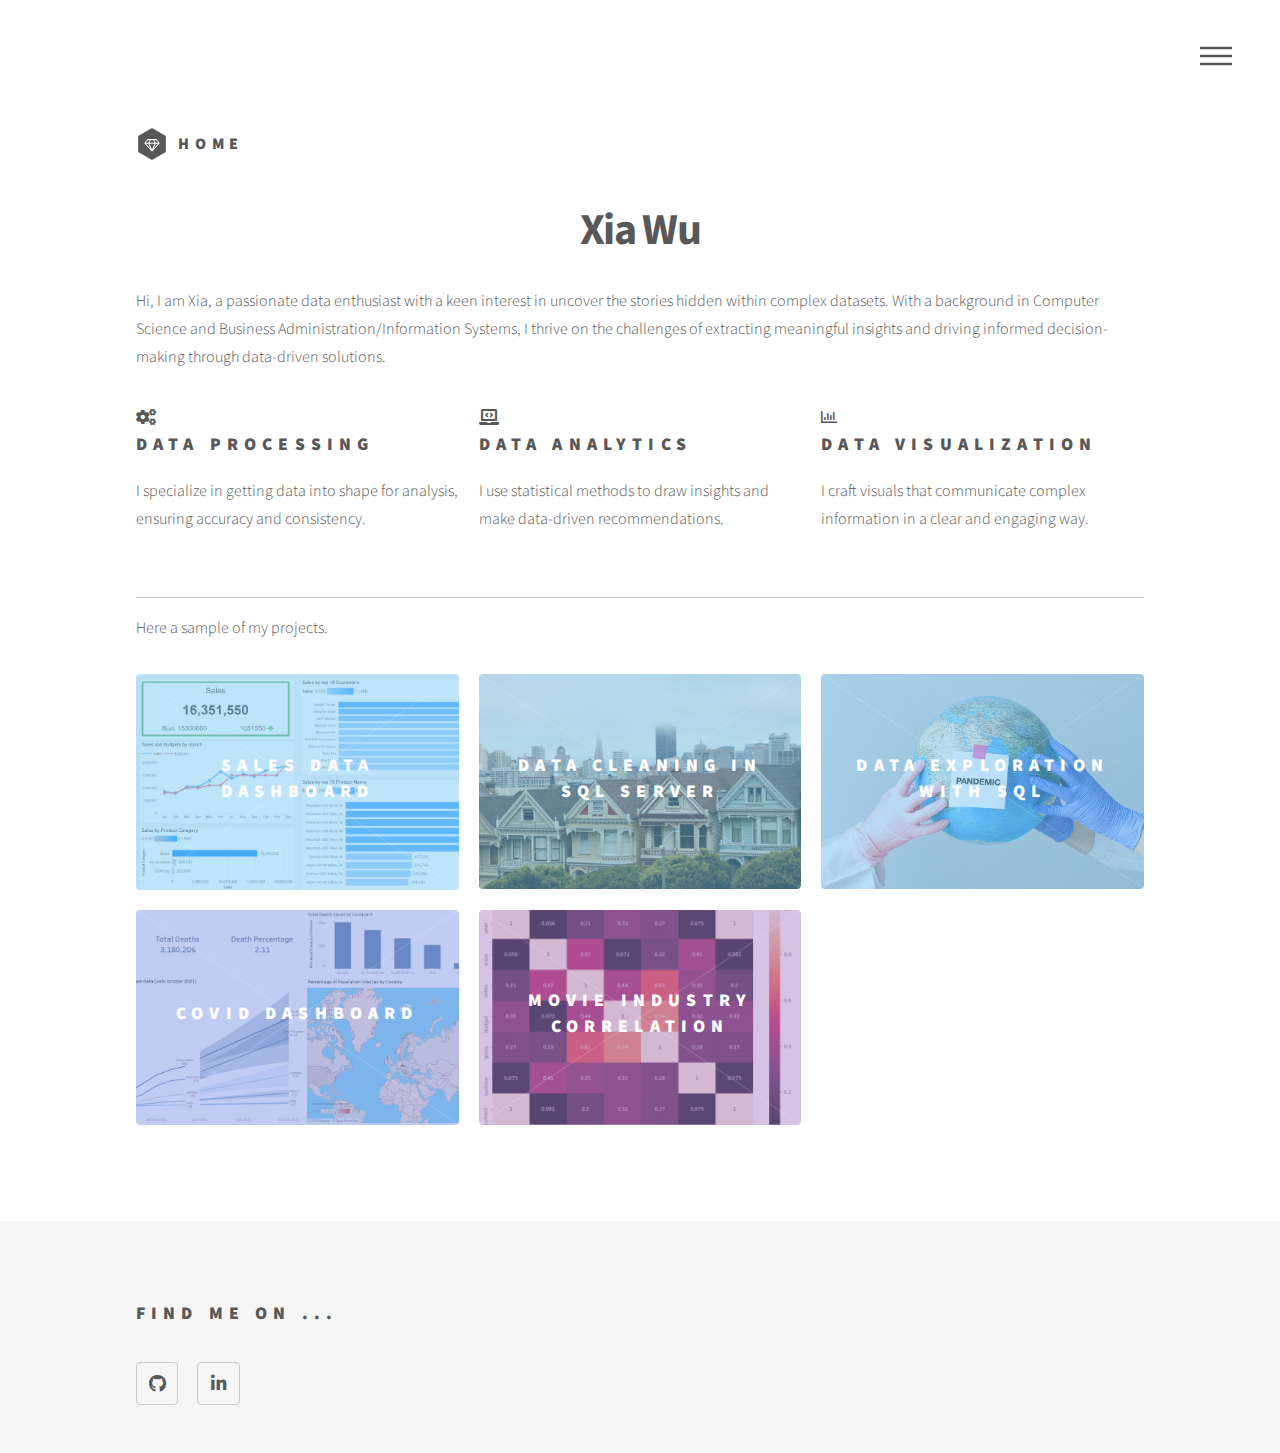
==== commit 6ec48565: "Add files via upload" ====
--- a/index.html
+++ b/index.html
@@ -59,8 +59,36 @@
 								<h1>Xia Wu<br />
 								</h1>
 								<p>Hi, I am Xia, a passionate data enthusiast with a keen interest in uncover the stories hidden within complex datasets. With a background in Computer Science and Business Administration/Information Systems,  I thrive on the challenges of extracting meaningful insights and driving informed decision-making through data-driven solutions.  </p>
+								<!-- <ul class="feature-icons">
+									<li class="icon solid featured fa-cogs">Data Processing</li>
+									<li class="icon solid featured fa-search">Data Analytics</li>
+									<li class="icon solid featured fa-chart-bar">Data Visualization</li>
+								</ul> -->
+								<div class="tiles">
+									<article>
+										<div class = "icons">	
+											<span class="icon solid featured fa-cogs"></span>
+											<h2>Data Processing</h2>
+											<p>I specialize in getting data into shape for analysis, ensuring accuracy and consistency.</p>
+										</div>	
+									</article>
+									<article>
+										<div class = "icons">
+											<span class="icon solid featured fa-laptop-code"></span>
+											<h2>Data Analytics</h2>
+											<p>I use statistical methods to draw insights and make data-driven recommendations.</p>
+										</div>
+									</article>
+									<article>
+										<div class = "icons">
+											<span class="icon featured fa-chart-bar"></span>
+											<h2>Data Visualization</h2>
+											<p>I craft visuals that communicate complex information in a clear and engaging way.</p>
+										</div>
+									</article>
+								</div>
 								<hr />
-								<p>Here a sample of my projects.</p>
+								<p>Here a sample of my projects.</p>								
 							</header>
 
 							<section id="projects" class="tiles">
@@ -71,7 +99,7 @@
 									<a href="sales_dashboard.html">
 										<h2>Sales Data Dashboard</h2>
 										<div class="content">
-											<p>A sales report, generated using Power BI, provides an overview of sales trends and offers detailed insights into customer and product data.</p>
+											<p>A Power BI report provides an overview of sales trends and offers detailed insights into customer and product data.</p>
 										</div>
 									</a>
 								</article>
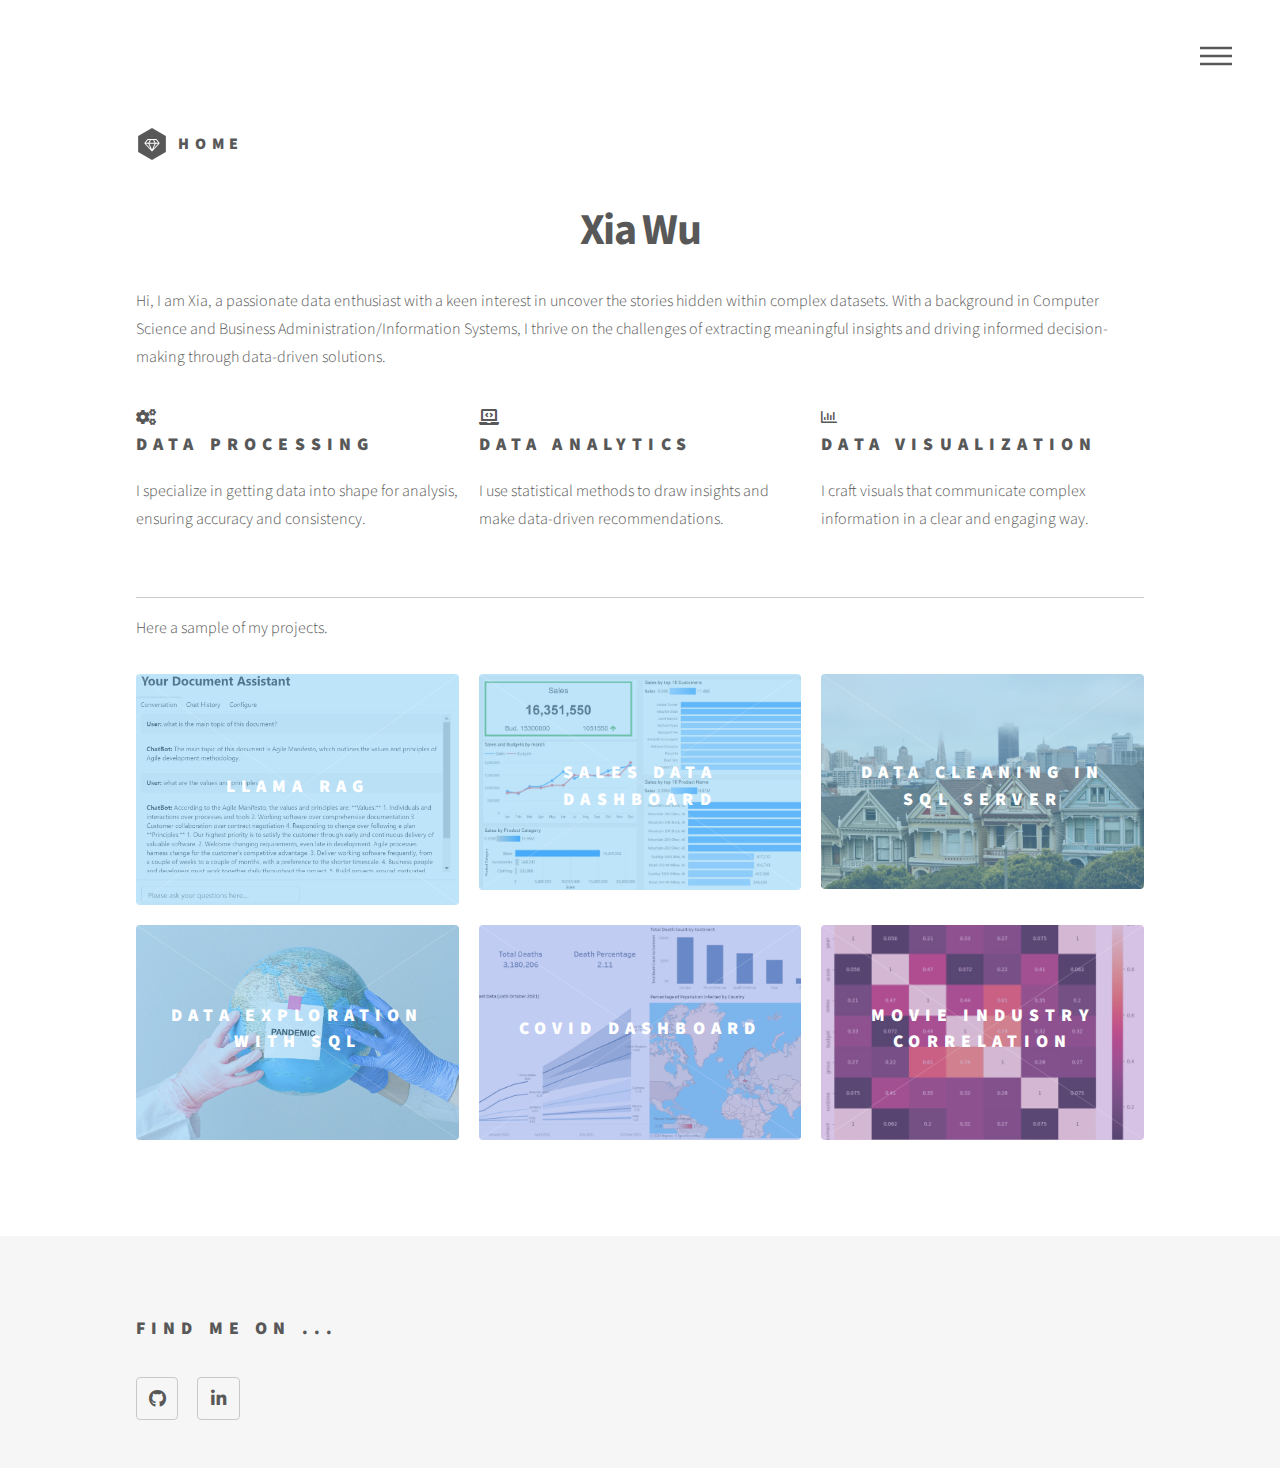
==== commit 3e6ec959: "update RAG project pages" ====
--- a/index.html
+++ b/index.html
@@ -94,6 +94,17 @@
 							<section id="projects" class="tiles">
 								<article class="style2">
 									<span class="image">
+										<img src="images/llama_rag/Conversation.jpg" alt="" />
+									</span>
+									<a href="llama_RAG.html">
+										<h2>Llama RAG</h2>
+										<div class="content">
+											<p>A local, customizable document assistant powered by Llama 3 8B, enabling secure interaction with PDFs.</p>
+										</div>
+									</a>
+								</article>
+								<article class="style2">
+									<span class="image">
 										<img src="images/sales_dashboard.jpg" alt="" />
 									</span>
 									<a href="sales_dashboard.html">
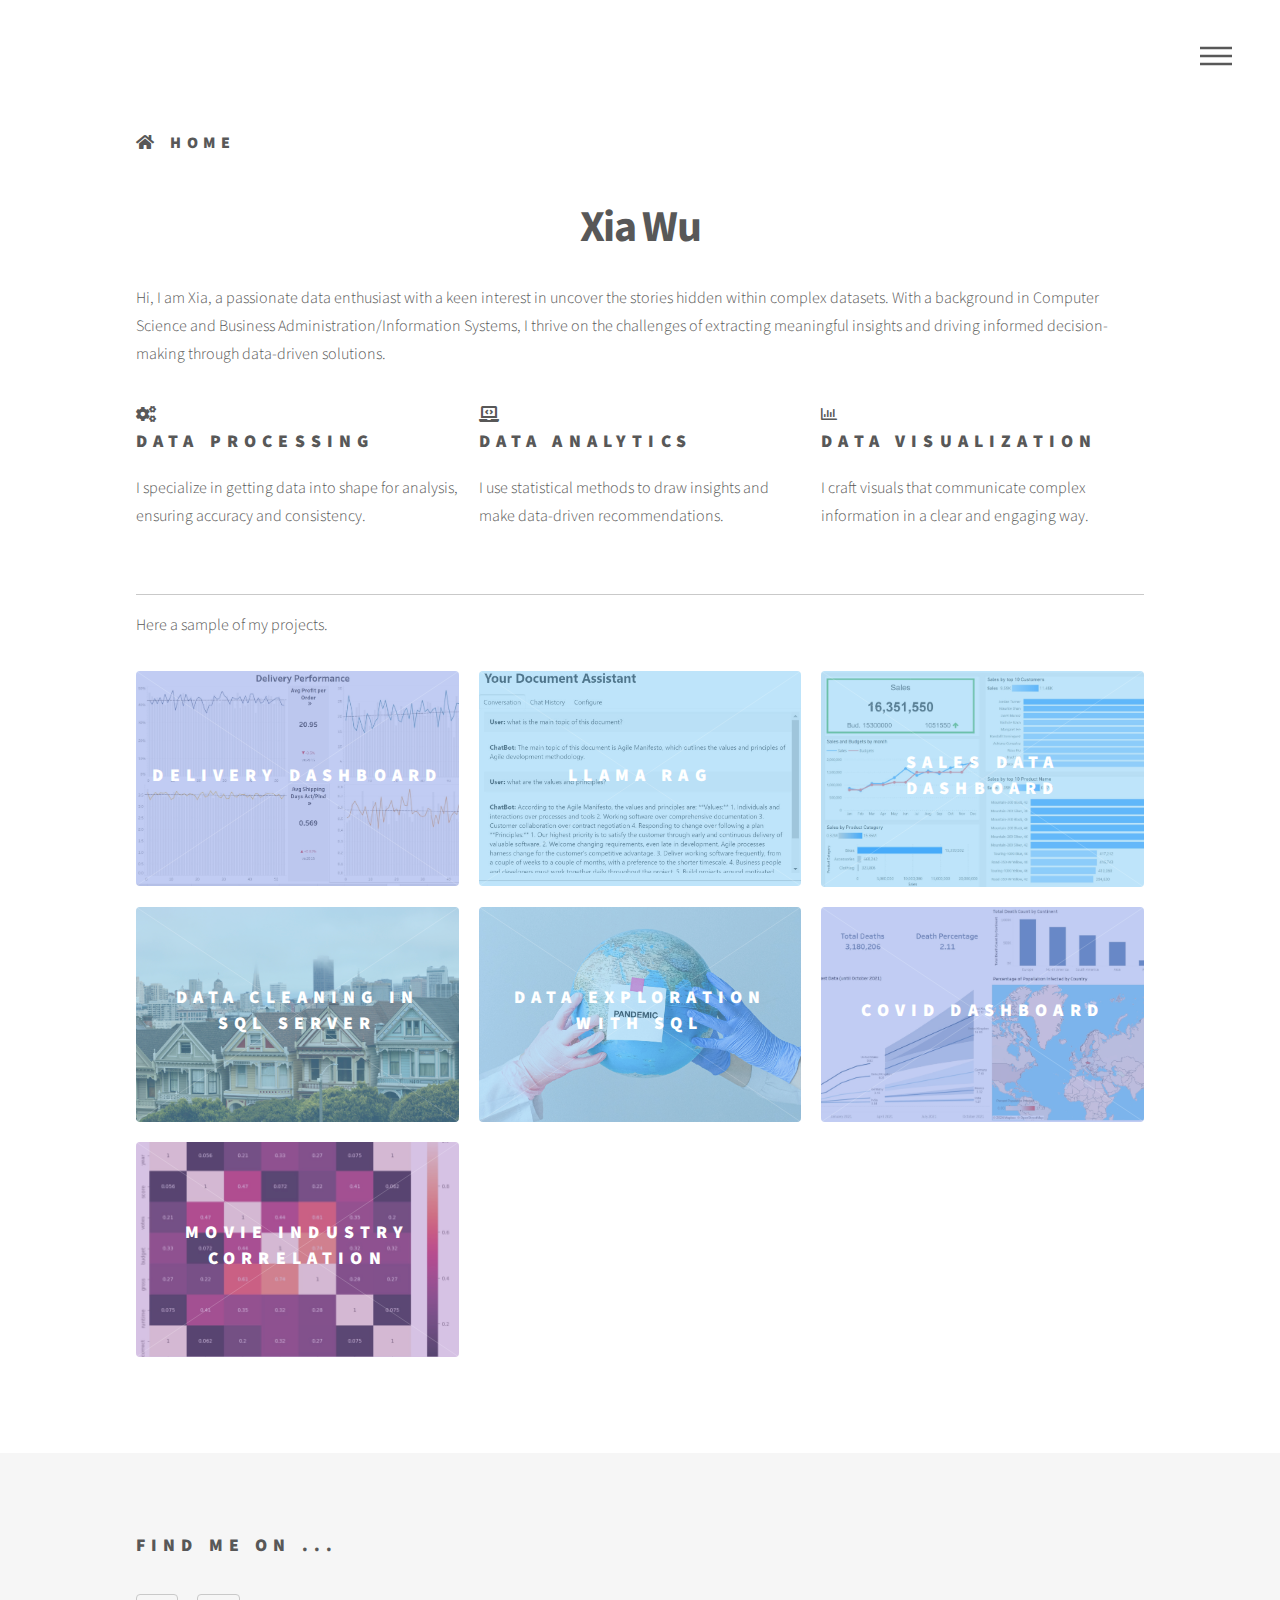
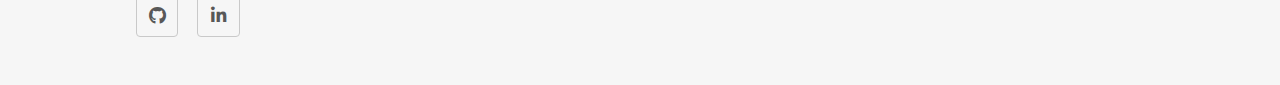
==== commit 24906097: "change the home icon" ====
--- a/index.html
+++ b/index.html
@@ -22,7 +22,7 @@
 
 							<!-- Logo -->
 								<a href="index.html" class="logo">
-									<span class="symbol"><img src="images/logo.svg" alt="" /></span><span class="title">Home</span>
+									<span class="symbol"><i class="fas fa-home"></i></span><span class="title">Home</span>
 								</a>
 
 							<!-- Nav -->
@@ -92,9 +92,20 @@
 							</header>
 
 							<section id="projects" class="tiles">
+								<article class="style6">
+									<span class="image">
+										<img src="images/delivery_dashboard/KPI Dashboard_cover.jpg" alt="" />
+									</span>
+									<a href="delivery_dashboard.html">
+										<h2>Delivery Dashboard</h2>
+										<div class="content">
+											<p>A responsive, interactive dashboard built with Tableau, enabling tracking of delivery KPIs.</p>
+										</div>
+									</a>
+								</article>
 								<article class="style2">
 									<span class="image">
-										<img src="images/llama_rag/Conversation.jpg" alt="" />
+										<img src="images/llama_rag/Conversation_cover.jpg" alt="" />
 									</span>
 									<a href="llama_RAG.html">
 										<h2>Llama RAG</h2>
@@ -132,7 +143,7 @@
 									<a href="https://github.com/wu-wx/PortfolioProjects/blob/fef6770fe260e925380fd2c5bb869aa5deb1de90/CovidQuery.sql" target="_blank">
 										<h2>Data exploration with SQL</h2>
 										<div class="content">
-											<p>Exploring COVID-19 data sourced from OurWorldInData.org using SQL Server</p>
+											<p>Exploring COVID-19 data sourced from OurWorldInData.org using SQL Server.</p>
 										</div>
 									</a>
 								</article>
